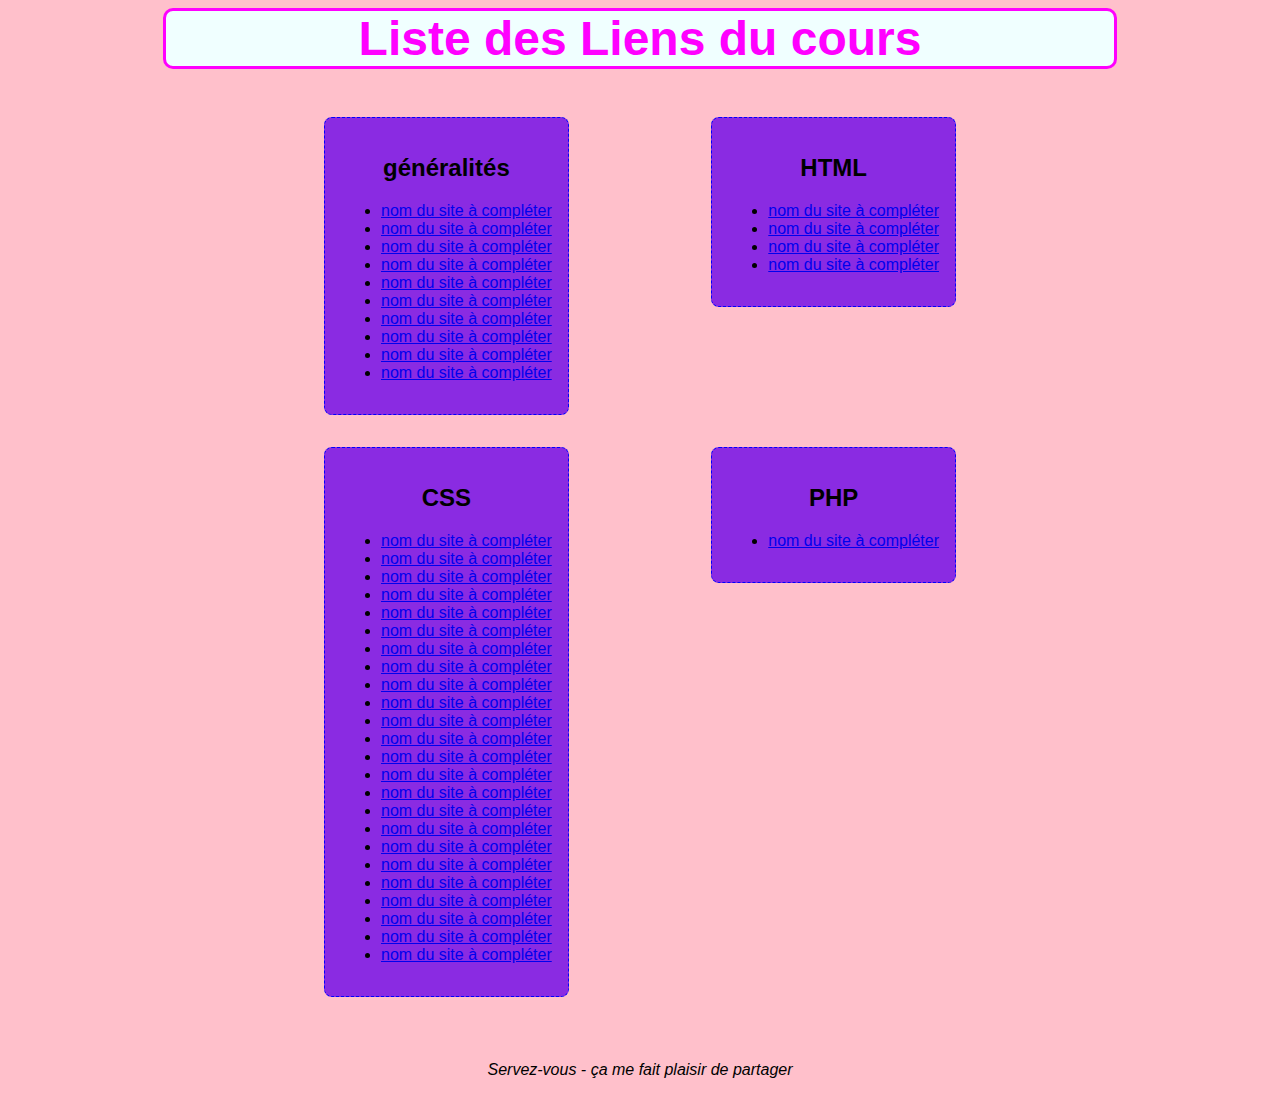
==== index.html @ 750c9988 "Version-barbie" ====
<!DOCTYPE html>
<html lang="en">

<head>
    <meta charset="UTF-8">
    <meta http-equiv="X-UA-Compatible" content="IE=edge">
    <meta name="viewport" content="width=device-width, initial-scale=1.0">
    <link rel="stylesheet" href="style.css">
    <title>Document</title>
</head>

<body>
    <header>
        <h1>Liste des Liens du cours</h1>
    </header>
    <div class="container">
        <main>
            <div class="container_generalite">
                <h2>généralités</h2>
                <ul>
                    <li><a href="https://www.markdownguide.org/cheat-sheet/">nom du site à compléter</a></li>
                    <li><a href="https://stackoverflow.com/">nom du site à compléter</a></li>
                    <li><a href="https://www.w3schools.com/">nom du site à compléter</a></li>
                    <li><a href="https://developer.mozilla.org/fr/docs/">nom du site à compléter</a></li>
                    <li><a href="https://fr.wikipedia.org/wiki/Histoire_d%27Internet#Chronologie_s%C3%A9lective">nom du site à compléter</a></li>
                    <li><a href="http://si1.lmdsio.fr/assets/linux/filesystem.png">nom du site à compléter</a></li>
                    <li><a href="https://g.co/kgs/pBcCVE">nom du site à compléter</a></li>
                    <li><a href="https://fabioclock.github.io/front-back/">nom du site à compléter</a></li>
                    <li><a href="https://code.visualstudio.com/shortcuts/keyboard-shortcuts-linux.pdf">nom du site à compléter</a></li>
                    <li><a href="https://bonpatron.com/fr/?utm_content=cmp-true">nom du site à compléter</a></li>
                </ul>
            </div>
            <div class="container_html">
                <h2>HTML</h2>
                <ul>
                    <li><a href="https://symbl.cc/fr/003C/">nom du site à compléter</a></li>
                    <li><a href="https://developer.mozilla.org/fr/docs/Web/HTML/%C3%89l%C3%A9ments_en_ligne">nom du site à compléter</a></li>
                    <li><a href="https://developer.mozilla.org/fr/docs/Web/HTML/%C3%89l%C3%A9ments_en_bloc">nom du site à compléter</a></li>
                    <li><a href="https://caniuse.com/">nom du site à compléter</a></li>
                </ul>
            </div>
            <div class="container_css">
                <H2>CSS</H2>
                <ul>
                    <li><a href="https://specificity.keegan.st">nom du site à compléter</a></li>
                    <li><a href="https://www.w3schools.com/cssref/pr_font_font-size.php">nom du site à compléter</a></li>
                    <li><a href="https://developer.mozilla.org/fr/docs/Web/HTML/Element#s%C3%A9mantique_du_texte_en_ligne">nom du site à compléter</a></li>
                    <li><a href="https://codepen.io/ncerminara/pen/RLMwmy">nom du site à compléter</a></li>
                    <li><a href="https://meyerweb.com/eric/tools/css/reset/">nom du site à compléter</a></li>
                    <li><a href="https://fr.learnlayout.com/flexbox">nom du site à compléter</a></li>
                    <li><a href="https://caniuse.com/">nom du site à compléter</a></li>
                    <li><a href="https://css-tricks.com/snippets/css/a-guide-to-flexbox/">nom du site à compléter</a></li>
                    <li><a href="https://www.joshwcomeau.com/css/interactive-guide-to-flexbox/">nom du site à compléter</a></li>
                    <li><a href="https://codepen.io/ndangelo/pen/BaamRam">nom du site à compléter</a></li>
                    <li><a href="https://la-cascade.io/articles/flexbox-guide-complet">nom du site à compléter</a></li>
                    <li><a href="http://flexboxfroggy.com/#fr">nom du site à compléter</a></li>
                    <li><a href="http://www.flexboxdefense.com/">nom du site à compléter</a></li>
                    <li><a href="https://alticreation.com/bem-pour-le-css/">nom du site à compléter</a></li>
                    <li><a href="https://fr.learnlayout.com/toc">nom du site à compléter</a></li>
                    <li><a href="https://matthew.wagerfield.com/parallax/">nom du site à compléter</a></li>
                    <li><a href="https://css-tricks.com/examples/nth-child-tester/">nom du site à compléter</a></li>
                    <li><a href="https://cssgridgarden.com/#fr">nom du site à compléter</a></li>
                    <li><a href="https://www.frontendmentor.io/">nom du site à compléter</a></li>
                    <li><a href="https://codepip.com/games/grid-garden/">nom du site à compléter</a></li>
                    <li><a href="https://developer.mozilla.org/fr/docs/Web/CSS/CSS_grid_layout">nom du site à compléter</a></li>
                    <li><a href="http://alistapart.com/article/responsive-images-in-practice">nom du site à compléter</a></li>
                    <li><a href="https://developer.mozilla.org/fr/docs/Web/CSS/Media_queries">nom du site à compléter</a></li>
                    <li><a href="https://flukeout.github.io/">nom du site à compléter</a></li>
                </ul>
            </div>
            <div class="container_php">
                <h2>PHP</h2>
                <ul>
                    <li><a href="https://www.php-fig.org/psr/psr-1/">nom du site à compléter</a></li>
                </ul>
            </div>
        </main>
    </div>
    <footer>
        <p>Servez-vous - ça me fait plaisir de partager</p>
    </footer>
</body>

</html>
---- style.css ----
body {
    background-color: pink;
    font-family: Arial, Helvetica, sans-serif;
}
.container {
width: 50%;
margin: 0 auto;
}
h1 {
    color: #f0f;
    font-size: 3rem;
    border: 0.2rem solid #f0f;
    padding: 2rem auto 2rem;
    background-color: azure;
    border-radius: 10px;
    text-align: center;
    width: 75%;
    margin: 0 auto 3rem auto;
}

main {
    display: flex;
    flex-flow: row wrap;
    justify-content: space-between;
    gap: 2rem;
    align-items: flex-start;
}

main div {
    border: 0.1rem dashed blue;
    border-radius: 0.5rem;
    padding: 1rem;
    background-color: blueviolet;
}

h2 {
    text-align: center;
}
footer {
    text-align: center;
    font-style: italic;
    margin-top: 4rem;
}
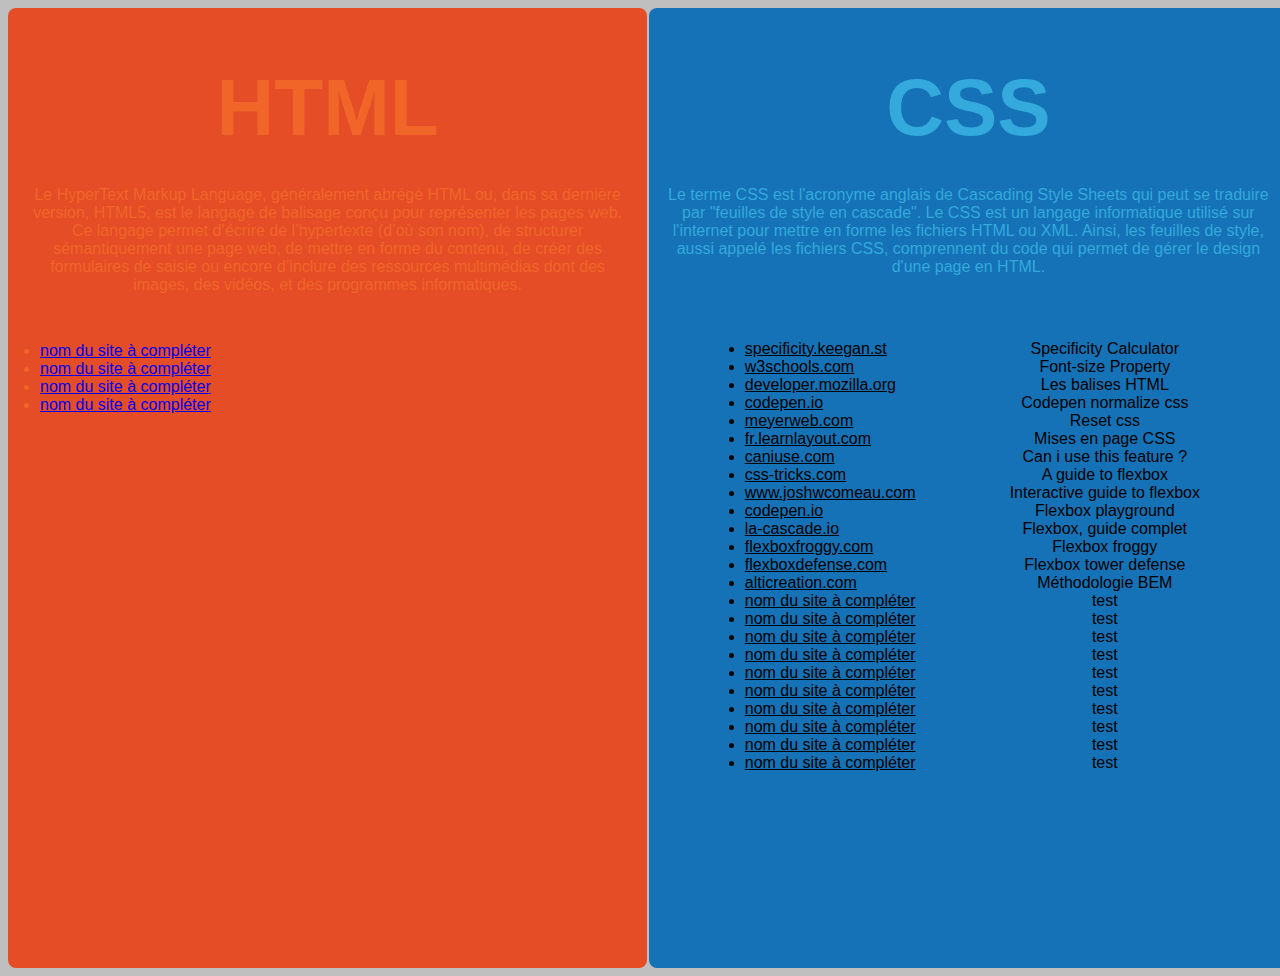
==== commit 0bc2c0c8: "V1" ====
--- a/index.html
+++ b/index.html
@@ -6,79 +6,232 @@
     <meta http-equiv="X-UA-Compatible" content="IE=edge">
     <meta name="viewport" content="width=device-width, initial-scale=1.0">
     <link rel="stylesheet" href="style.css">
-    <title>Document</title>
+    <title>Ma page</title>
 </head>
 
 <body>
-    <header>
-        <h1>Liste des Liens du cours</h1>
-    </header>
     <div class="container">
-        <main>
-            <div class="container_generalite">
-                <h2>généralités</h2>
-                <ul>
-                    <li><a href="https://www.markdownguide.org/cheat-sheet/">nom du site à compléter</a></li>
-                    <li><a href="https://stackoverflow.com/">nom du site à compléter</a></li>
-                    <li><a href="https://www.w3schools.com/">nom du site à compléter</a></li>
-                    <li><a href="https://developer.mozilla.org/fr/docs/">nom du site à compléter</a></li>
-                    <li><a href="https://fr.wikipedia.org/wiki/Histoire_d%27Internet#Chronologie_s%C3%A9lective">nom du site à compléter</a></li>
-                    <li><a href="http://si1.lmdsio.fr/assets/linux/filesystem.png">nom du site à compléter</a></li>
-                    <li><a href="https://g.co/kgs/pBcCVE">nom du site à compléter</a></li>
-                    <li><a href="https://fabioclock.github.io/front-back/">nom du site à compléter</a></li>
-                    <li><a href="https://code.visualstudio.com/shortcuts/keyboard-shortcuts-linux.pdf">nom du site à compléter</a></li>
-                    <li><a href="https://bonpatron.com/fr/?utm_content=cmp-true">nom du site à compléter</a></li>
-                </ul>
-            </div>
-            <div class="container_html">
-                <h2>HTML</h2>
-                <ul>
+        <section class="side side_html">
+            <header class="header header_html">
+                <h1>HTML</h1>
+                <p>Le HyperText Markup Language, généralement abrégé HTML ou, dans sa dernière version, HTML5, est le
+                    langage de balisage conçu pour représenter les pages web.
+
+                    Ce langage permet d’écrire de l’hypertexte (d’où son nom), de structurer sémantiquement une page
+                    web, de mettre en forme du contenu, de créer des formulaires de saisie ou encore d’inclure des
+                    ressources multimédias dont des images, des vidéos, et des programmes informatiques.
+                </p>
+            </header>
+            <main class="main main_html">
+                <ul class="liste liste_html">
                     <li><a href="https://symbl.cc/fr/003C/">nom du site à compléter</a></li>
-                    <li><a href="https://developer.mozilla.org/fr/docs/Web/HTML/%C3%89l%C3%A9ments_en_ligne">nom du site à compléter</a></li>
-                    <li><a href="https://developer.mozilla.org/fr/docs/Web/HTML/%C3%89l%C3%A9ments_en_bloc">nom du site à compléter</a></li>
+                    <li><a href="https://developer.mozilla.org/fr/docs/Web/HTML/%C3%89l%C3%A9ments_en_ligne">nom du site
+                            à compléter</a></li>
+                    <li><a href="https://developer.mozilla.org/fr/docs/Web/HTML/%C3%89l%C3%A9ments_en_bloc">nom du site
+                            à compléter</a></li>
                     <li><a href="https://caniuse.com/">nom du site à compléter</a></li>
                 </ul>
-            </div>
-            <div class="container_css">
-                <H2>CSS</H2>
-                <ul>
-                    <li><a href="https://specificity.keegan.st">nom du site à compléter</a></li>
-                    <li><a href="https://www.w3schools.com/cssref/pr_font_font-size.php">nom du site à compléter</a></li>
-                    <li><a href="https://developer.mozilla.org/fr/docs/Web/HTML/Element#s%C3%A9mantique_du_texte_en_ligne">nom du site à compléter</a></li>
-                    <li><a href="https://codepen.io/ncerminara/pen/RLMwmy">nom du site à compléter</a></li>
-                    <li><a href="https://meyerweb.com/eric/tools/css/reset/">nom du site à compléter</a></li>
-                    <li><a href="https://fr.learnlayout.com/flexbox">nom du site à compléter</a></li>
-                    <li><a href="https://caniuse.com/">nom du site à compléter</a></li>
-                    <li><a href="https://css-tricks.com/snippets/css/a-guide-to-flexbox/">nom du site à compléter</a></li>
-                    <li><a href="https://www.joshwcomeau.com/css/interactive-guide-to-flexbox/">nom du site à compléter</a></li>
-                    <li><a href="https://codepen.io/ndangelo/pen/BaamRam">nom du site à compléter</a></li>
-                    <li><a href="https://la-cascade.io/articles/flexbox-guide-complet">nom du site à compléter</a></li>
-                    <li><a href="http://flexboxfroggy.com/#fr">nom du site à compléter</a></li>
-                    <li><a href="http://www.flexboxdefense.com/">nom du site à compléter</a></li>
-                    <li><a href="https://alticreation.com/bem-pour-le-css/">nom du site à compléter</a></li>
-                    <li><a href="https://fr.learnlayout.com/toc">nom du site à compléter</a></li>
-                    <li><a href="https://matthew.wagerfield.com/parallax/">nom du site à compléter</a></li>
-                    <li><a href="https://css-tricks.com/examples/nth-child-tester/">nom du site à compléter</a></li>
-                    <li><a href="https://cssgridgarden.com/#fr">nom du site à compléter</a></li>
-                    <li><a href="https://www.frontendmentor.io/">nom du site à compléter</a></li>
-                    <li><a href="https://codepip.com/games/grid-garden/">nom du site à compléter</a></li>
-                    <li><a href="https://developer.mozilla.org/fr/docs/Web/CSS/CSS_grid_layout">nom du site à compléter</a></li>
-                    <li><a href="http://alistapart.com/article/responsive-images-in-practice">nom du site à compléter</a></li>
-                    <li><a href="https://developer.mozilla.org/fr/docs/Web/CSS/Media_queries">nom du site à compléter</a></li>
-                    <li><a href="https://flukeout.github.io/">nom du site à compléter</a></li>
+            </main>
+        </section>
+        <section class="side side_css">
+            <header class="header header_css">
+                <h1>CSS</h1>
+                <p>Le terme CSS est l'acronyme anglais de Cascading Style Sheets qui peut se traduire par "feuilles de
+                    style en cascade". Le CSS est un langage informatique utilisé sur l'internet pour mettre en forme
+                    les fichiers HTML ou XML. Ainsi, les feuilles de style, aussi appelé les fichiers CSS, comprennent
+                    du code qui permet de gérer le design d'une page en HTML.</p>
+            </header>
+            <main class="main main_css">
+                <ul class="liste liste_css">
+                    <li><a href="https://specificity.keegan.st">specificity.keegan.st <div class="triangle"></div>
+                            <p class="description description1">Lorem ipsum dolor sit amet, consectetur adipisicing
+                                elit. Consectetur iusto tenetur nobis ab ut magnam, odit cumque, hic tempore illo fuga
+                                facilis iste corporis quo commodi? Atque ullam quibusdam dignissimos.</p>
+                        </a>
+                        <p class="description description2">Specificity Calculator</p>
+                    </li>
+                    <li><a href="https://www.w3schools.com/cssref/pr_font_font-size.php">w3schools.com<div
+                                class="triangle"></div>
+                            <p class="description description1">Lorem ipsum dolor sit amet, consectetur adipisicing
+                                elit. Consectetur iusto tenetur nobis ab ut magnam, odit cumque, hic tempore illo fuga
+                                facilis iste corporis quo commodi? Atque ullam quibusdam dignissimos.</p>
+                        </a>
+                        <p class="description description2">Font-size Property</p>
+                    </li>
+                    <li><a
+                            href="https://developer.mozilla.org/fr/docs/Web/HTML/Element#s%C3%A9mantique_du_texte_en_ligne">developer.mozilla.org
+                            <div class="triangle"></div>
+                            <p class="description description1">Lorem ipsum dolor sit amet, consectetur adipisicing
+                                elit. Consectetur iusto tenetur nobis ab ut magnam, odit cumque, hic tempore illo fuga
+                                facilis iste corporis quo commodi? Atque ullam quibusdam dignissimos.</p>
+                        </a>
+                        <p class="description description2">Les balises HTML</p>
+                    </li>
+                    <li><a href="https://codepen.io/ncerminara/pen/RLMwmy">codepen.io<div class="triangle">
+                            </div>
+                            <p class="description description1">Lorem ipsum dolor sit amet, consectetur adipisicing
+                                elit. Consectetur iusto tenetur nobis ab ut magnam, odit cumque, hic tempore illo fuga
+                                facilis iste corporis quo commodi? Atque ullam quibusdam dignissimos.</p>
+                        </a>
+                        <p class="description description2">Codepen normalize css</p>
+                    </li>
+                    <li><a href="https://meyerweb.com/eric/tools/css/reset/">meyerweb.com<div
+                                class="triangle"></div>
+                            <p class="description description1">Lorem ipsum dolor sit amet, consectetur adipisicing
+                                elit. Consectetur iusto tenetur nobis ab ut magnam, odit cumque, hic tempore illo fuga
+                                facilis iste corporis quo commodi? Atque ullam quibusdam dignissimos.</p>
+                        </a>
+                        <p class="description description2">Reset css</p>
+                    </li>
+                    <li><a href="https://fr.learnlayout.com/flexbox">fr.learnlayout.com<div class="triangle"></div>
+                            <p class="description description1">Lorem ipsum dolor sit amet, consectetur adipisicing
+                                elit. Consectetur iusto tenetur nobis ab ut magnam, odit cumque, hic tempore illo fuga
+                                facilis iste corporis quo commodi? Atque ullam quibusdam dignissimos.</p>
+                        </a>
+                        <p class="description description2">Mises en page CSS</p>
+                    </li>
+                    <li><a href="https://caniuse.com/">caniuse.com<div class="triangle"></div>
+                            <p class="description description1">Lorem ipsum dolor sit amet, consectetur adipisicing
+                                elit. Consectetur iusto tenetur nobis ab ut magnam, odit cumque, hic tempore illo fuga
+                                facilis iste corporis quo commodi? Atque ullam quibusdam dignissimos.</p>
+                        </a>
+                        <p class="description description2">Can i use this feature ?</p>
+                    </li>
+                    <li><a href="https://css-tricks.com/snippets/css/a-guide-to-flexbox/">css-tricks.com<div
+                                class="triangle"></div>
+                            <p class="description description1">Lorem ipsum dolor sit amet, consectetur adipisicing
+                                elit. Consectetur iusto tenetur nobis ab ut magnam, odit cumque, hic tempore illo fuga
+                                facilis iste corporis quo commodi? Atque ullam quibusdam dignissimos.</p>
+                        </a>
+                        <p class="description description2">A guide to flexbox</p>
+                    </li>
+                    <li><a href="https://www.joshwcomeau.com/css/interactive-guide-to-flexbox/">www.joshwcomeau.com
+                            <div class="triangle"></div>
+                            <p class="description description1">Lorem ipsum dolor sit amet, consectetur adipisicing
+                                elit. Consectetur iusto tenetur nobis ab ut magnam, odit cumque, hic tempore illo fuga
+                                facilis iste corporis quo commodi? Atque ullam quibusdam dignissimos.</p>
+                        </a>
+                        <p class="description description2">Interactive guide to flexbox</p>
+                    </li>
+                    <li><a href="https://codepen.io/ndangelo/pen/BaamRam">codepen.io<div class="triangle">
+                            </div>
+                            <p class="description description1">Lorem ipsum dolor sit amet, consectetur adipisicing
+                                elit. Consectetur iusto tenetur nobis ab ut magnam, odit cumque, hic tempore illo fuga
+                                facilis iste corporis quo commodi? Atque ullam quibusdam dignissimos.</p>
+                        </a>
+                        <p class="description description2">Flexbox playground</p>
+                    </li>
+                    <li><a href="https://la-cascade.io/articles/flexbox-guide-complet">la-cascade.io<div
+                                class="triangle"></div>
+                            <p class="description description1">Lorem ipsum dolor sit amet, consectetur adipisicing
+                                elit. Consectetur iusto tenetur nobis ab ut magnam, odit cumque, hic tempore illo fuga
+                                facilis iste corporis quo commodi? Atque ullam quibusdam dignissimos.</p>
+                        </a>
+                        <p class="description description2">Flexbox, guide complet</p>
+                    </li>
+                    <li><a href="http://flexboxfroggy.com/#fr">flexboxfroggy.com<div class="triangle"></div>
+                            <p class="description description1">Lorem ipsum dolor sit amet, consectetur adipisicing
+                                elit. Consectetur iusto tenetur nobis ab ut magnam, odit cumque, hic tempore illo fuga
+                                facilis iste corporis quo commodi? Atque ullam quibusdam dignissimos.</p>
+                        </a>
+                        <p class="description description2">Flexbox froggy</p>
+                    </li>
+                    <li><a href="http://www.flexboxdefense.com/">flexboxdefense.com<div class="triangle"></div>
+                            <p class="description description1">Lorem ipsum dolor sit amet, consectetur adipisicing
+                                elit. Consectetur iusto tenetur nobis ab ut magnam, odit cumque, hic tempore illo fuga
+                                facilis iste corporis quo commodi? Atque ullam quibusdam dignissimos.</p>
+                        </a>
+                        <p class="description description2">Flexbox tower defense</p>
+                    </li>
+                    <li><a href="https://alticreation.com/bem-pour-le-css/">alticreation.com<div
+                                class="triangle"></div>
+                            <p class="description description1">Lorem ipsum dolor sit amet, consectetur adipisicing
+                                elit. Consectetur iusto tenetur nobis ab ut magnam, odit cumque, hic tempore illo fuga
+                                facilis iste corporis quo commodi? Atque ullam quibusdam dignissimos.</p>
+                        </a>
+                        <p class="description description2">Méthodologie BEM</p>
+                    </li>
+                    <li><a href="https://fr.learnlayout.com/toc">nom du site à compléter<div class="triangle"></div>
+                            <p class="description description1">Lorem ipsum dolor sit amet, consectetur adipisicing
+                                elit. Consectetur iusto tenetur nobis ab ut magnam, odit cumque, hic tempore illo fuga
+                                facilis iste corporis quo commodi? Atque ullam quibusdam dignissimos.</p>
+                        </a>
+                        <p class="description description2">test</p>
+                    </li>
+                    <li><a href="https://matthew.wagerfield.com/parallax/">nom du site à compléter<div class="triangle">
+                            </div>
+                            <p class="description description1">Lorem ipsum dolor sit amet, consectetur adipisicing
+                                elit. Consectetur iusto tenetur nobis ab ut magnam, odit cumque, hic tempore illo fuga
+                                facilis iste corporis quo commodi? Atque ullam quibusdam dignissimos.</p>
+                        </a>
+                        <p class="description description2">test</p>
+                    </li>
+                    <li><a href="https://css-tricks.com/examples/nth-child-tester/">nom du site à compléter<div
+                                class="triangle"></div>
+                            <p class="description description1">Lorem ipsum dolor sit amet, consectetur adipisicing
+                                elit. Consectetur iusto tenetur nobis ab ut magnam, odit cumque, hic tempore illo fuga
+                                facilis iste corporis quo commodi? Atque ullam quibusdam dignissimos.</p>
+                        </a>
+                        <p class="description description2">test</p>
+                    </li>
+                    <li><a href="https://cssgridgarden.com/#fr">nom du site à compléter<div class="triangle"></div>
+                            <p class="description description1">Lorem ipsum dolor sit amet, consectetur adipisicing
+                                elit. Consectetur iusto tenetur nobis ab ut magnam, odit cumque, hic tempore illo fuga
+                                facilis iste corporis quo commodi? Atque ullam quibusdam dignissimos.</p>
+                        </a>
+                        <p class="description description2">test</p>
+                    </li>
+                    <li><a href="https://www.frontendmentor.io/">nom du site à compléter<div class="triangle"></div>
+                            <p class="description description1">Lorem ipsum dolor sit amet, consectetur adipisicing
+                                elit. Consectetur iusto tenetur nobis ab ut magnam, odit cumque, hic tempore illo fuga
+                                facilis iste corporis quo commodi? Atque ullam quibusdam dignissimos.</p>
+                        </a>
+                        <p class="description description2">test</p>
+                    </li>
+                    <li><a href="https://codepip.com/games/grid-garden/">nom du site à compléter<div class="triangle">
+                            </div>
+                            <p class="description description1">Lorem ipsum dolor sit amet, consectetur adipisicing
+                                elit. Consectetur iusto tenetur nobis ab ut magnam, odit cumque, hic tempore illo fuga
+                                facilis iste corporis quo commodi? Atque ullam quibusdam dignissimos.</p>
+                        </a>
+                        <p class="description description2">test</p>
+                    </li>
+                    <li><a href="https://developer.mozilla.org/fr/docs/Web/CSS/CSS_grid_layout">nom du site à compléter
+                            <div class="triangle"></div>
+                            <p class="description description1">Lorem ipsum dolor sit amet, consectetur adipisicing
+                                elit. Consectetur iusto tenetur nobis ab ut magnam, odit cumque, hic tempore illo fuga
+                                facilis iste corporis quo commodi? Atque ullam quibusdam dignissimos.</p>
+                        </a>
+                        <p class="description description2">test</p>
+                    </li>
+                    <li><a href="http://alistapart.com/article/responsive-images-in-practice">nom du site à compléter
+                            <div class="triangle"></div>
+                            <p class="description description1">Lorem ipsum dolor sit amet, consectetur adipisicing
+                                elit. Consectetur iusto tenetur nobis ab ut magnam, odit cumque, hic tempore illo fuga
+                                facilis iste corporis quo commodi? Atque ullam quibusdam dignissimos.</p>
+                        </a>
+                        <p class="description description2">test</p>
+                    </li>
+                    <li><a href="https://developer.mozilla.org/fr/docs/Web/CSS/Media_queries">nom du site à compléter
+                            <div class="triangle"></div>
+                            <p class="description description1">Lorem ipsum dolor sit amet, consectetur adipisicing
+                                elit. Consectetur iusto tenetur nobis ab ut magnam, odit cumque, hic tempore illo fuga
+                                facilis iste corporis quo commodi? Atque ullam quibusdam dignissimos.</p>
+                        </a>
+                        <p class="description description2">test</p>
+                    </li>
+                    <li><a href="https://flukeout.github.io/">nom du site à compléter<div class="triangle"></div>
+                            <p class="description description1">Lorem ipsum dolor sit amet, consectetur adipisicing
+                                elit. Consectetur iusto tenetur nobis ab ut magnam, odit cumque, hic tempore illo fuga
+                                facilis iste corporis quo commodi? Atque ullam quibusdam dignissimos.</p>
+                        </a>
+                        <p class="description description2">test</p>
+                    </li>
                 </ul>
-            </div>
-            <div class="container_php">
-                <h2>PHP</h2>
-                <ul>
-                    <li><a href="https://www.php-fig.org/psr/psr-1/">nom du site à compléter</a></li>
-                </ul>
-            </div>
-        </main>
+            </main>
+        </section>
     </div>
-    <footer>
-        <p>Servez-vous - ça me fait plaisir de partager</p>
-    </footer>
+
 </body>
 
 </html>--- a/style.css
+++ b/style.css
@@ -1,43 +1,140 @@
 body {
-    background-color: pink;
+    background-color: rgb(192, 191, 191);
     font-family: Arial, Helvetica, sans-serif;
 }
+
 .container {
-width: 50%;
-margin: 0 auto;
-}
-h1 {
-    color: #f0f;
-    font-size: 3rem;
-    border: 0.2rem solid #f0f;
-    padding: 2rem auto 2rem;
-    background-color: azure;
-    border-radius: 10px;
-    text-align: center;
-    width: 75%;
-    margin: 0 auto 3rem auto;
+    display: flex;
+    flex-flow: row nowrap;
+    justify-content: center;
+    margin: 0.5em auto;
+    gap: 0.1em;
+    width: 80em;
+    height: 60em;
 }
 
-main {
-    display: flex;
-    flex-flow: row wrap;
-    justify-content: space-between;
-    gap: 2rem;
-    align-items: flex-start;
+.side {
+    /* width: 50%; */
+    width: fit-content;
+    border-radius: 0.5em;
+
 }
 
-main div {
-    border: 0.1rem dashed blue;
-    border-radius: 0.5rem;
-    padding: 1rem;
-    background-color: blueviolet;
+.header {
+    text-align: center;
 }
 
-h2 {
+.side_html {
+    background-color: #e44d26;
+    color: #f16529;
+}
+
+.side_css {
+    background-color: #1572b6;
+    color: #33a9dc;
+}
+
+h1 {
+    font-weight: bold;
+    font-size: 5em;
+    margin-bottom: 0;
+}
+
+.header p {
+    padding: 1em;
+}
+
+.liste {
+    margin: 0 0;
+    width: fit-content;
+    padding: 1em 1.2em 1em 2em;
+}
+
+.liste_css {
+    position: relative;
+    margin-left: 4em;
+}
+
+.liste_css a {
+    position: relative;
+    color: black;
+}
+
+.main_css {
+    margin-top: 2em;
+    color: black;
+}
+
+.description {
+    position: absolute;
+    left: 13em;
+    width: 13em;
+    top: 0;
+    margin: 0 0 0 2em;
+    padding: 1em;
     text-align: center;
+    height: fit-content;
+    border-radius: 1em;
+    display: none;
 }
-footer {
-    text-align: center;
-    font-style: italic;
-    margin-top: 4rem;
-}+
+.liste_css li {
+    position: relative;
+}
+
+
+.description2 {
+    z-index: 0;
+    padding: 0 1em;
+    display: block;
+    border: 0;
+}
+/*  */
+.description2:hover{
+    color: pink;
+}
+/*  */
+
+.description1 {
+    background-color: #33a9dce3;
+    z-index: 1;
+}
+
+.triangle {
+    height: 0;
+    width: 0;
+    position: absolute;
+    right: -5em;
+    top: calc(50% - 0.5rem);
+    border-top: 0.5rem solid transparent;
+    border-bottom: 0.5rem solid transparent;
+}
+
+.liste_css a:hover{
+    box-shadow: 4px 8px 15px 0px black;
+    background-color: #33a9dce3;
+    padding: 0.4em;
+    border-radius: 0.3em;
+    z-index: 4;
+    .triangle {
+        border-right: 1.1rem solid #f16529;
+        animation: 0.5s linear 0s infinite alternate move_triangle;
+    }
+    .description1{
+        display: block;
+        box-shadow: 4px 8px 15px 0px black;
+    }
+}
+
+.liste_css a:visited{
+    color: black;
+}
+
+@keyframes move_triangle {
+    from {
+      right: -3em;
+    }
+    to {
+      right: -2.1em;
+    }
+  }
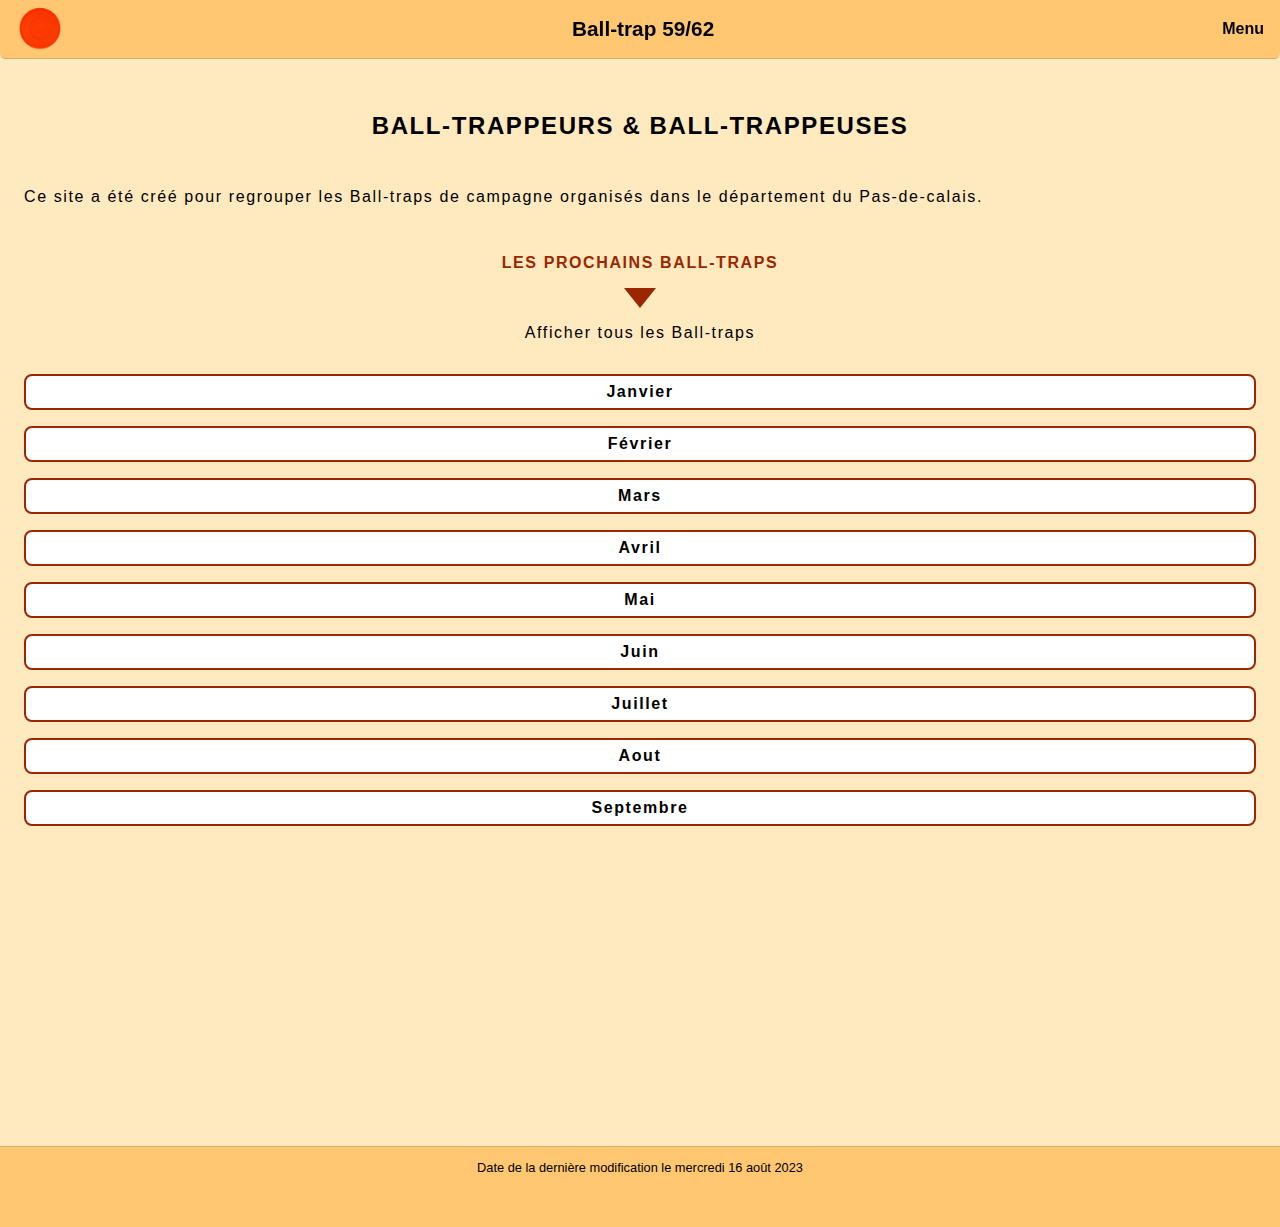
==== commit 1f2d59b0: "test version 0.1 app" ====
--- a/index.html
+++ b/index.html
@@ -6,232 +6,94 @@
     <meta http-equiv="X-UA-Compatible" content="IE=edge">
     <meta name="viewport" content="width=device-width, initial-scale=1.0">
     <link rel="stylesheet" href="style.css">
-    <title>Ma page</title>
+    <title>Ball-trap 59/62</title>
 </head>
 
 <body>
-    <div class="container">
-        <section class="side side_html">
-            <header class="header header_html">
-                <h1>HTML</h1>
-                <p>Le HyperText Markup Language, généralement abrégé HTML ou, dans sa dernière version, HTML5, est le
-                    langage de balisage conçu pour représenter les pages web.
 
-                    Ce langage permet d’écrire de l’hypertexte (d’où son nom), de structurer sémantiquement une page
-                    web, de mettre en forme du contenu, de créer des formulaires de saisie ou encore d’inclure des
-                    ressources multimédias dont des images, des vidéos, et des programmes informatiques.
-                </p>
-            </header>
-            <main class="main main_html">
-                <ul class="liste liste_html">
-                    <li><a href="https://symbl.cc/fr/003C/">nom du site à compléter</a></li>
-                    <li><a href="https://developer.mozilla.org/fr/docs/Web/HTML/%C3%89l%C3%A9ments_en_ligne">nom du site
-                            à compléter</a></li>
-                    <li><a href="https://developer.mozilla.org/fr/docs/Web/HTML/%C3%89l%C3%A9ments_en_bloc">nom du site
-                            à compléter</a></li>
-                    <li><a href="https://caniuse.com/">nom du site à compléter</a></li>
+    <header>
+        <img src="classic_eef148fd-13c6-4ead-8cd6-66acc513e427.jpg" class="logo-top" alt="">
+        <h1>Ball-trap 59/62</h1>
+        <nav>
+            <details>
+                <summary>Menu</summary>
+                <ul>
+                    <li><a href="form.html">test</a></li>
                 </ul>
-            </main>
+            </details>
+            <!-- <ul> -->
+            <!-- <li>Menu</li> -->
+            <!-- </ul> -->
+        </nav>
+    </header>
+
+    <main class="container">
+        <section class="bienvenue">
+            <h2>Ball-trappeurs & Ball-trappeuses</h2>
+            <p class="intro">
+                Ce site a été créé pour regrouper les Ball-traps de campagne organisés dans le département du
+                Pas-de-calais.</p>
+            </p>
         </section>
-        <section class="side side_css">
-            <header class="header header_css">
-                <h1>CSS</h1>
-                <p>Le terme CSS est l'acronyme anglais de Cascading Style Sheets qui peut se traduire par "feuilles de
-                    style en cascade". Le CSS est un langage informatique utilisé sur l'internet pour mettre en forme
-                    les fichiers HTML ou XML. Ainsi, les feuilles de style, aussi appelé les fichiers CSS, comprennent
-                    du code qui permet de gérer le design d'une page en HTML.</p>
-            </header>
-            <main class="main main_css">
-                <ul class="liste liste_css">
-                    <li><a href="https://specificity.keegan.st">specificity.keegan.st <div class="triangle"></div>
-                            <p class="description description1">Lorem ipsum dolor sit amet, consectetur adipisicing
-                                elit. Consectetur iusto tenetur nobis ab ut magnam, odit cumque, hic tempore illo fuga
-                                facilis iste corporis quo commodi? Atque ullam quibusdam dignissimos.</p>
-                        </a>
-                        <p class="description description2">Specificity Calculator</p>
-                    </li>
-                    <li><a href="https://www.w3schools.com/cssref/pr_font_font-size.php">w3schools.com<div
-                                class="triangle"></div>
-                            <p class="description description1">Lorem ipsum dolor sit amet, consectetur adipisicing
-                                elit. Consectetur iusto tenetur nobis ab ut magnam, odit cumque, hic tempore illo fuga
-                                facilis iste corporis quo commodi? Atque ullam quibusdam dignissimos.</p>
-                        </a>
-                        <p class="description description2">Font-size Property</p>
-                    </li>
-                    <li><a
-                            href="https://developer.mozilla.org/fr/docs/Web/HTML/Element#s%C3%A9mantique_du_texte_en_ligne">developer.mozilla.org
-                            <div class="triangle"></div>
-                            <p class="description description1">Lorem ipsum dolor sit amet, consectetur adipisicing
-                                elit. Consectetur iusto tenetur nobis ab ut magnam, odit cumque, hic tempore illo fuga
-                                facilis iste corporis quo commodi? Atque ullam quibusdam dignissimos.</p>
-                        </a>
-                        <p class="description description2">Les balises HTML</p>
-                    </li>
-                    <li><a href="https://codepen.io/ncerminara/pen/RLMwmy">codepen.io<div class="triangle">
-                            </div>
-                            <p class="description description1">Lorem ipsum dolor sit amet, consectetur adipisicing
-                                elit. Consectetur iusto tenetur nobis ab ut magnam, odit cumque, hic tempore illo fuga
-                                facilis iste corporis quo commodi? Atque ullam quibusdam dignissimos.</p>
-                        </a>
-                        <p class="description description2">Codepen normalize css</p>
-                    </li>
-                    <li><a href="https://meyerweb.com/eric/tools/css/reset/">meyerweb.com<div
-                                class="triangle"></div>
-                            <p class="description description1">Lorem ipsum dolor sit amet, consectetur adipisicing
-                                elit. Consectetur iusto tenetur nobis ab ut magnam, odit cumque, hic tempore illo fuga
-                                facilis iste corporis quo commodi? Atque ullam quibusdam dignissimos.</p>
-                        </a>
-                        <p class="description description2">Reset css</p>
-                    </li>
-                    <li><a href="https://fr.learnlayout.com/flexbox">fr.learnlayout.com<div class="triangle"></div>
-                            <p class="description description1">Lorem ipsum dolor sit amet, consectetur adipisicing
-                                elit. Consectetur iusto tenetur nobis ab ut magnam, odit cumque, hic tempore illo fuga
-                                facilis iste corporis quo commodi? Atque ullam quibusdam dignissimos.</p>
-                        </a>
-                        <p class="description description2">Mises en page CSS</p>
-                    </li>
-                    <li><a href="https://caniuse.com/">caniuse.com<div class="triangle"></div>
-                            <p class="description description1">Lorem ipsum dolor sit amet, consectetur adipisicing
-                                elit. Consectetur iusto tenetur nobis ab ut magnam, odit cumque, hic tempore illo fuga
-                                facilis iste corporis quo commodi? Atque ullam quibusdam dignissimos.</p>
-                        </a>
-                        <p class="description description2">Can i use this feature ?</p>
-                    </li>
-                    <li><a href="https://css-tricks.com/snippets/css/a-guide-to-flexbox/">css-tricks.com<div
-                                class="triangle"></div>
-                            <p class="description description1">Lorem ipsum dolor sit amet, consectetur adipisicing
-                                elit. Consectetur iusto tenetur nobis ab ut magnam, odit cumque, hic tempore illo fuga
-                                facilis iste corporis quo commodi? Atque ullam quibusdam dignissimos.</p>
-                        </a>
-                        <p class="description description2">A guide to flexbox</p>
-                    </li>
-                    <li><a href="https://www.joshwcomeau.com/css/interactive-guide-to-flexbox/">www.joshwcomeau.com
-                            <div class="triangle"></div>
-                            <p class="description description1">Lorem ipsum dolor sit amet, consectetur adipisicing
-                                elit. Consectetur iusto tenetur nobis ab ut magnam, odit cumque, hic tempore illo fuga
-                                facilis iste corporis quo commodi? Atque ullam quibusdam dignissimos.</p>
-                        </a>
-                        <p class="description description2">Interactive guide to flexbox</p>
-                    </li>
-                    <li><a href="https://codepen.io/ndangelo/pen/BaamRam">codepen.io<div class="triangle">
-                            </div>
-                            <p class="description description1">Lorem ipsum dolor sit amet, consectetur adipisicing
-                                elit. Consectetur iusto tenetur nobis ab ut magnam, odit cumque, hic tempore illo fuga
-                                facilis iste corporis quo commodi? Atque ullam quibusdam dignissimos.</p>
-                        </a>
-                        <p class="description description2">Flexbox playground</p>
-                    </li>
-                    <li><a href="https://la-cascade.io/articles/flexbox-guide-complet">la-cascade.io<div
-                                class="triangle"></div>
-                            <p class="description description1">Lorem ipsum dolor sit amet, consectetur adipisicing
-                                elit. Consectetur iusto tenetur nobis ab ut magnam, odit cumque, hic tempore illo fuga
-                                facilis iste corporis quo commodi? Atque ullam quibusdam dignissimos.</p>
-                        </a>
-                        <p class="description description2">Flexbox, guide complet</p>
-                    </li>
-                    <li><a href="http://flexboxfroggy.com/#fr">flexboxfroggy.com<div class="triangle"></div>
-                            <p class="description description1">Lorem ipsum dolor sit amet, consectetur adipisicing
-                                elit. Consectetur iusto tenetur nobis ab ut magnam, odit cumque, hic tempore illo fuga
-                                facilis iste corporis quo commodi? Atque ullam quibusdam dignissimos.</p>
-                        </a>
-                        <p class="description description2">Flexbox froggy</p>
-                    </li>
-                    <li><a href="http://www.flexboxdefense.com/">flexboxdefense.com<div class="triangle"></div>
-                            <p class="description description1">Lorem ipsum dolor sit amet, consectetur adipisicing
-                                elit. Consectetur iusto tenetur nobis ab ut magnam, odit cumque, hic tempore illo fuga
-                                facilis iste corporis quo commodi? Atque ullam quibusdam dignissimos.</p>
-                        </a>
-                        <p class="description description2">Flexbox tower defense</p>
-                    </li>
-                    <li><a href="https://alticreation.com/bem-pour-le-css/">alticreation.com<div
-                                class="triangle"></div>
-                            <p class="description description1">Lorem ipsum dolor sit amet, consectetur adipisicing
-                                elit. Consectetur iusto tenetur nobis ab ut magnam, odit cumque, hic tempore illo fuga
-                                facilis iste corporis quo commodi? Atque ullam quibusdam dignissimos.</p>
-                        </a>
-                        <p class="description description2">Méthodologie BEM</p>
-                    </li>
-                    <li><a href="https://fr.learnlayout.com/toc">nom du site à compléter<div class="triangle"></div>
-                            <p class="description description1">Lorem ipsum dolor sit amet, consectetur adipisicing
-                                elit. Consectetur iusto tenetur nobis ab ut magnam, odit cumque, hic tempore illo fuga
-                                facilis iste corporis quo commodi? Atque ullam quibusdam dignissimos.</p>
-                        </a>
-                        <p class="description description2">test</p>
-                    </li>
-                    <li><a href="https://matthew.wagerfield.com/parallax/">nom du site à compléter<div class="triangle">
-                            </div>
-                            <p class="description description1">Lorem ipsum dolor sit amet, consectetur adipisicing
-                                elit. Consectetur iusto tenetur nobis ab ut magnam, odit cumque, hic tempore illo fuga
-                                facilis iste corporis quo commodi? Atque ullam quibusdam dignissimos.</p>
-                        </a>
-                        <p class="description description2">test</p>
-                    </li>
-                    <li><a href="https://css-tricks.com/examples/nth-child-tester/">nom du site à compléter<div
-                                class="triangle"></div>
-                            <p class="description description1">Lorem ipsum dolor sit amet, consectetur adipisicing
-                                elit. Consectetur iusto tenetur nobis ab ut magnam, odit cumque, hic tempore illo fuga
-                                facilis iste corporis quo commodi? Atque ullam quibusdam dignissimos.</p>
-                        </a>
-                        <p class="description description2">test</p>
-                    </li>
-                    <li><a href="https://cssgridgarden.com/#fr">nom du site à compléter<div class="triangle"></div>
-                            <p class="description description1">Lorem ipsum dolor sit amet, consectetur adipisicing
-                                elit. Consectetur iusto tenetur nobis ab ut magnam, odit cumque, hic tempore illo fuga
-                                facilis iste corporis quo commodi? Atque ullam quibusdam dignissimos.</p>
-                        </a>
-                        <p class="description description2">test</p>
-                    </li>
-                    <li><a href="https://www.frontendmentor.io/">nom du site à compléter<div class="triangle"></div>
-                            <p class="description description1">Lorem ipsum dolor sit amet, consectetur adipisicing
-                                elit. Consectetur iusto tenetur nobis ab ut magnam, odit cumque, hic tempore illo fuga
-                                facilis iste corporis quo commodi? Atque ullam quibusdam dignissimos.</p>
-                        </a>
-                        <p class="description description2">test</p>
-                    </li>
-                    <li><a href="https://codepip.com/games/grid-garden/">nom du site à compléter<div class="triangle">
-                            </div>
-                            <p class="description description1">Lorem ipsum dolor sit amet, consectetur adipisicing
-                                elit. Consectetur iusto tenetur nobis ab ut magnam, odit cumque, hic tempore illo fuga
-                                facilis iste corporis quo commodi? Atque ullam quibusdam dignissimos.</p>
-                        </a>
-                        <p class="description description2">test</p>
-                    </li>
-                    <li><a href="https://developer.mozilla.org/fr/docs/Web/CSS/CSS_grid_layout">nom du site à compléter
-                            <div class="triangle"></div>
-                            <p class="description description1">Lorem ipsum dolor sit amet, consectetur adipisicing
-                                elit. Consectetur iusto tenetur nobis ab ut magnam, odit cumque, hic tempore illo fuga
-                                facilis iste corporis quo commodi? Atque ullam quibusdam dignissimos.</p>
-                        </a>
-                        <p class="description description2">test</p>
-                    </li>
-                    <li><a href="http://alistapart.com/article/responsive-images-in-practice">nom du site à compléter
-                            <div class="triangle"></div>
-                            <p class="description description1">Lorem ipsum dolor sit amet, consectetur adipisicing
-                                elit. Consectetur iusto tenetur nobis ab ut magnam, odit cumque, hic tempore illo fuga
-                                facilis iste corporis quo commodi? Atque ullam quibusdam dignissimos.</p>
-                        </a>
-                        <p class="description description2">test</p>
-                    </li>
-                    <li><a href="https://developer.mozilla.org/fr/docs/Web/CSS/Media_queries">nom du site à compléter
-                            <div class="triangle"></div>
-                            <p class="description description1">Lorem ipsum dolor sit amet, consectetur adipisicing
-                                elit. Consectetur iusto tenetur nobis ab ut magnam, odit cumque, hic tempore illo fuga
-                                facilis iste corporis quo commodi? Atque ullam quibusdam dignissimos.</p>
-                        </a>
-                        <p class="description description2">test</p>
-                    </li>
-                    <li><a href="https://flukeout.github.io/">nom du site à compléter<div class="triangle"></div>
-                            <p class="description description1">Lorem ipsum dolor sit amet, consectetur adipisicing
-                                elit. Consectetur iusto tenetur nobis ab ut magnam, odit cumque, hic tempore illo fuga
-                                facilis iste corporis quo commodi? Atque ullam quibusdam dignissimos.</p>
-                        </a>
-                        <p class="description description2">test</p>
-                    </li>
-                </ul>
-            </main>
+        <div class="indication" id="nextBt">
+            <p class="prochains-bt">Les prochains Ball-traps</p>
+            <div class="arrow-down" id="arrowDown"></div>
+            <a href="#nextBt" class="afficher-liste-bt" id="allBt">Afficher tous les Ball-traps</a>
+        </div>
+        <section class="liste-bt">
+            <div class="composant">
+                <h3>Janvier</h3>
+                <section class="composant-content">
+                    <article>
+                        <h4>Fiefs</h4>
+                        <time datetime="03-11-2023">le 03-11-2023</time>
+                        <a href="">Voir plus</a>
+                    </article>
+                    <article>
+                        <h4>Pihem</h4>
+                        <time datetime="07-05-2023">le 07-05-2023</time>
+                        <a href="">Voir plus</a>
+                    </article>
+                </section>
+            </div>
+            <div class="composant">
+                <h3>Février</h3>
+                <p class="composant-content">aaaaaaaaa</p>
+            </div>
+            <div class="composant">
+                <h3>Mars</h3>
+                <p class="composant-content">aaaaaaaaa</p>
+            </div>
+            <div class="composant">
+                <h3>Avril</h3>
+                <p class="composant-content">aaaaaaaaa</p>
+            </div>
+            <div class="composant">
+                <h3>Mai</h3>
+                <p class="composant-content">aaaaaaaaa</p>
+            </div>
+            <div class="composant">
+                <h3>Juin</h3>
+                <p class="composant-content">aaaaaaaaa</p>
+            </div>
+            <div class="composant">
+                <h3>Juillet</h3>
+                <p class="composant-content">aaaaaaaaa</p>
+            </div>
+            <div class="composant">
+                <h3>Aout</h3>
+                <p class="composant-content">aaaaaaaaa</p>
+            </div>
+            <div class="composant">
+                <h3>Septembre</h3>
+                <p class="composant-content">aaaaaaaaa</p>
+            </div>
         </section>
-    </div>
-
+    </main>
+    <footer>
+        <p>Date de la dernière modification <time datetime="16-08-2023">le mercredi 16 août 2023</time></p>
+    </footer>
+    <script src="menuDeroulant.js"></script>
 </body>
 
 </html>--- a/style.css
+++ b/style.css
@@ -1,140 +1,175 @@
-body {
-    background-color: rgb(192, 191, 191);
+:root {
+    --theme-color: rgb(155, 39, 0);
+    --bg-color: #ffe9bf;
+    --header-color: rgb(255, 199, 114);
+    --border-cfg : 1px solid rgba(0, 0, 0, 0.137);
+  }
+  html{scroll-behavior:smooth}
+body{
+    background-color: var(--bg-color);
+    margin: 0;
     font-family: Arial, Helvetica, sans-serif;
+    min-height: 100vh;
 }
-
-.container {
+header{
     display: flex;
-    flex-flow: row nowrap;
-    justify-content: center;
-    margin: 0.5em auto;
-    gap: 0.1em;
-    width: 80em;
-    height: 60em;
+    align-items: center;
+    justify-content: space-between;
+    background-color: var(--header-color);
+    padding: 0.3rem 0;
+    border-radius: 0 0 0.4rem 0.4rem;
+    width: 100%;
+    position: fixed;
+    z-index: 1;
+    top: 0;
+    border-bottom: var(--border-cfg);
 }
-
-.side {
-    /* width: 50%; */
-    width: fit-content;
-    border-radius: 0.5em;
-
+header h1{
+    font-size: 1.3rem;
+    margin: 0;
 }
-
-.header {
+.logo-top{
+    mix-blend-mode: multiply;
+    aspect-ratio: 1;
+    width: 3rem;
+    margin-left: 1rem;
+}
+/* header nav ul{
+    padding: 0;
+    list-style: none;
+    margin-right: 1rem;
+} */
+header details{ /* garder celui-ci ou header nav ul mais pas les deux (a priori) */
+    padding: 0;
+    list-style: none;
+    margin-right: 1rem;
+}
+.container{
+    margin: 7rem 1.5rem 0 1.5rem;
+    letter-spacing: 0.1em;
+}
+.container .bienvenue h2{
+    text-transform: uppercase;
     text-align: center;
+    margin-bottom: 3rem;
 }
-
-.side_html {
-    background-color: #e44d26;
-    color: #f16529;
+.container .intro{
+    font-weight: lighter;
 }
-
-.side_css {
-    background-color: #1572b6;
-    color: #33a9dc;
+.container .prochains-bt{
+    margin-top: 3rem;
+    text-align: center;
+    font-weight: bold;
+    color: var(--theme-color);
+    text-transform: uppercase;
 }
-
-h1 {
-    font-weight: bold;
-    font-size: 5em;
-    margin-bottom: 0;
+.arrow-down {
+    width: 32px;
+    height: 20px;
+    background-color: var(--theme-color);
+    margin: 0 auto;
+    clip-path: polygon(100% 0, 0 0, 50% 100%);
 }
-
-.header p {
-    padding: 1em;
+.liste-bt .composant:first-child{
+    margin-top: 2rem;
 }
-
-.liste {
-    margin: 0 0;
-    width: fit-content;
-    padding: 1em 1.2em 1em 2em;
-}
-
-.liste_css {
+.afficher-liste-bt{
     position: relative;
-    margin-left: 4em;
-}
-
-.liste_css a {
-    position: relative;
+    z-index: 0;
+    text-align: center;
+    cursor: pointer;
+    margin: 1rem 0;
+    display: block;
+    text-decoration: none;
     color: black;
 }
+/* .afficher-liste-bt:before {
+    content: "";
+    position: absolute;
+    left: 50%;
+    bottom: 0;
+    height: 15px;
+    width: 10%;
+    border-bottom: 3px solid #000;
+  } */
 
-.main_css {
-    margin-top: 2em;
-    color: black;
+.liste-bt details{
+    margin-top: 1rem;
+    background-color: white;
+    border: 2px solid var(--theme-color);
+    /* padding: 1rem; */
+    border-radius: 0.5rem;
 }
-
-.description {
-    position: absolute;
-    left: 13em;
-    width: 13em;
-    top: 0;
-    margin: 0 0 0 2em;
-    padding: 1em;
+details summary{
+    list-style: none;
     text-align: center;
-    height: fit-content;
-    border-radius: 1em;
-    display: none;
+    cursor: pointer;
+    height: 2rem;
+    display: flex;
+    align-items: center;
+    justify-content: center;
+    font-weight: bold;
 }
-
-.liste_css li {
-    position: relative;
+footer{
+    margin-top: 20rem;
+    font-size: 0.8rem;
+    text-align: center;
+    background-color: var(--header-color);
+    height: 5rem;
+    border-top: var(--border-cfg);
 }
 
 
-.description2 {
-    z-index: 0;
-    padding: 0 1em;
-    display: block;
-    border: 0;
+
+
+/* ----- Test de composant maison ----- */
+.composant h3{
+    text-align: center;
+    font-size: 1rem;
+    margin: 0;
+    height: 2rem;
+    display: flex;
+    align-items: center;
+    justify-content: center;
+    cursor: pointer;
 }
-/*  */
-.description2:hover{
-    color: pink;
+.composant h3:active{
+    background-color: var(--theme-color);
+    color: var(--bg-color);
 }
-/*  */
-
-.description1 {
-    background-color: #33a9dce3;
-    z-index: 1;
+.composant{
+    margin-top: 1rem;
+    background-color: white;
+    border: 2px solid var(--theme-color);
+    border-radius: 0.5rem;
 }
 
-.triangle {
-    height: 0;
-    width: 0;
-    position: absolute;
-    right: -5em;
-    top: calc(50% - 0.5rem);
-    border-top: 0.5rem solid transparent;
-    border-bottom: 0.5rem solid transparent;
+.composant .composant-content{
+    display: none;
+}
+.composant.--displayed .composant-content{
+    display: block;
+}
+.composant.--displayed h3{
+    background-color: var(--theme-color);
+    color: var(--bg-color);
+}
+.composant .composant-content article h4{
+    margin-bottom: 0;
+    margin-top: 2rem;
+}
+.composant .composant-content article{
+    text-align: center;
+}
+.composant .composant-content article a{
+    display: block;
 }
 
-.liste_css a:hover{
-    box-shadow: 4px 8px 15px 0px black;
-    background-color: #33a9dce3;
-    padding: 0.4em;
-    border-radius: 0.3em;
-    z-index: 4;
-    .triangle {
-        border-right: 1.1rem solid #f16529;
-        animation: 0.5s linear 0s infinite alternate move_triangle;
-    }
-    .description1{
-        display: block;
-        box-shadow: 4px 8px 15px 0px black;
-    }
+.composant.--displayed{
+    /* position: absolute;
+    z-index: 1;
+    left: 0;
+    top: 4rem;
+    overflow-y:scroll; */
 }
-
-.liste_css a:visited{
-    color: black;
-}
-
-@keyframes move_triangle {
-    from {
-      right: -3em;
-    }
-    to {
-      right: -2.1em;
-    }
-  }
+/* ------ fin du test --------   */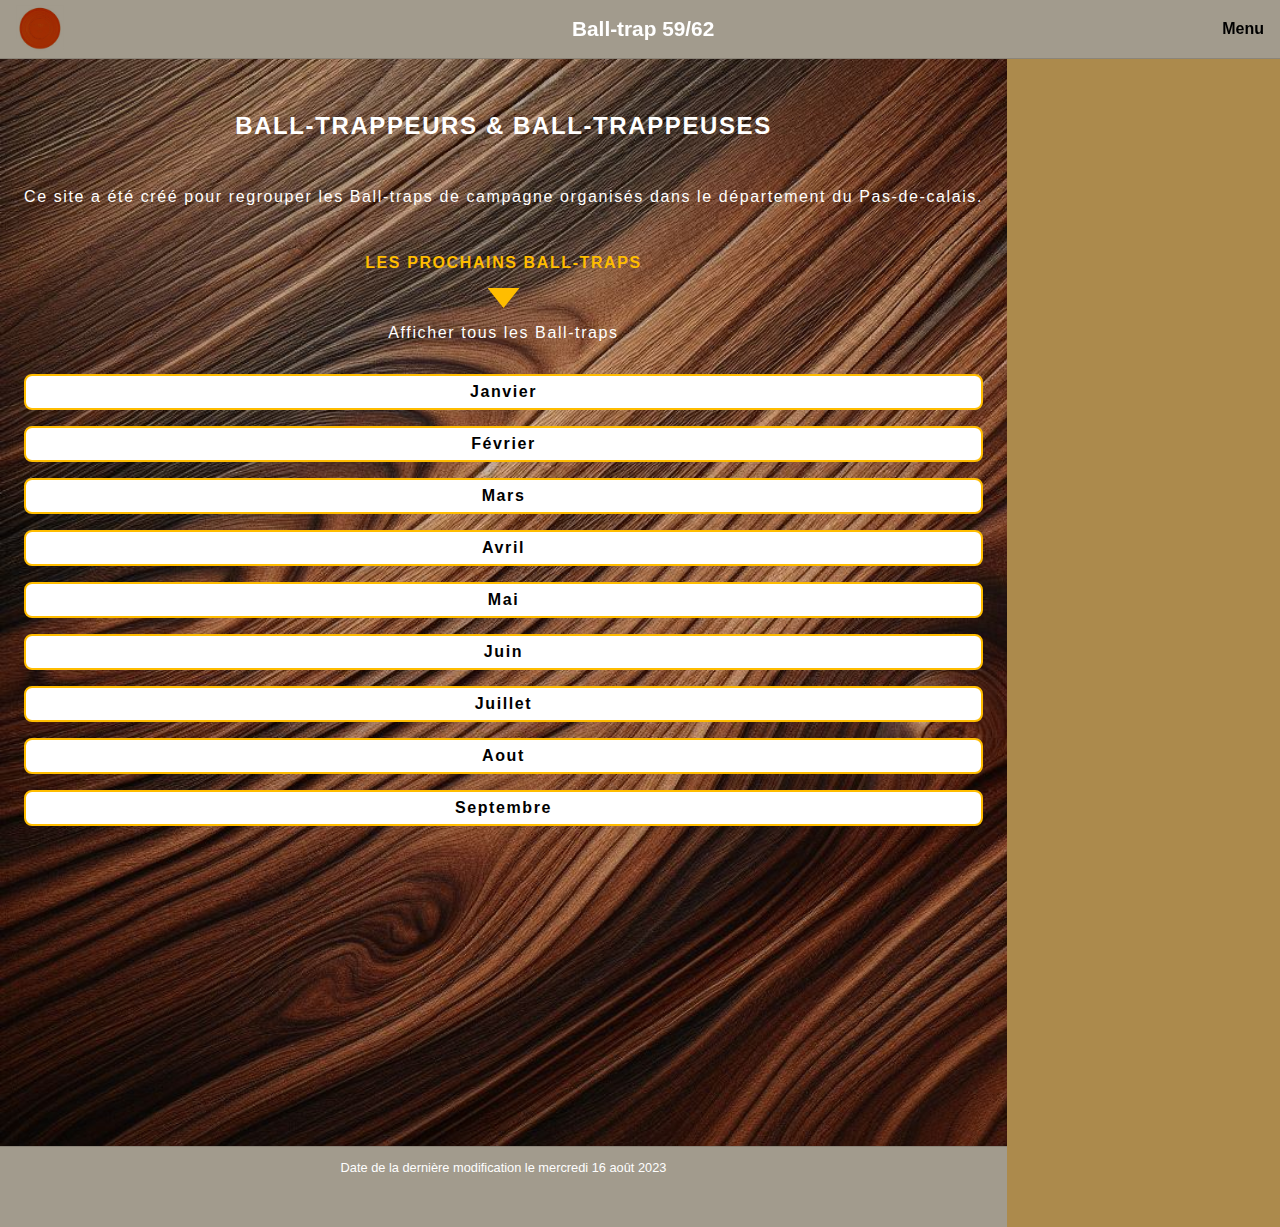
==== commit 1d32bb76: "test sur telephone avec image background bois" ====
--- a/index.html
+++ b/index.html
@@ -10,15 +10,15 @@
 </head>
 
 <body>
-
+<div class="sub-body-container">
     <header>
-        <img src="classic_eef148fd-13c6-4ead-8cd6-66acc513e427.jpg" class="logo-top" alt="">
+        <img src="images/classic_eef148fd-13c6-4ead-8cd6-66acc513e427.jpg" class="logo-top" alt="">
         <h1>Ball-trap 59/62</h1>
         <nav>
             <details>
                 <summary>Menu</summary>
                 <ul>
-                    <li><a href="form.html">test</a></li>
+                    <li><a href="">test</a></li>
                 </ul>
             </details>
             <!-- <ul> -->
@@ -28,6 +28,7 @@
     </header>
 
     <main class="container">
+        <div class="image" id="image-header"></div>
         <section class="bienvenue">
             <h2>Ball-trappeurs & Ball-trappeuses</h2>
             <p class="intro">
@@ -93,6 +94,7 @@
     <footer>
         <p>Date de la dernière modification <time datetime="16-08-2023">le mercredi 16 août 2023</time></p>
     </footer>
+</div>
     <script src="menuDeroulant.js"></script>
 </body>
 
--- a/style.css
+++ b/style.css
@@ -1,15 +1,49 @@
 :root {
+    /* theme d'origine
     --theme-color: rgb(155, 39, 0);
     --bg-color: #ffe9bf;
     --header-color: rgb(255, 199, 114);
-    --border-cfg : 1px solid rgba(0, 0, 0, 0.137);
+    --border-cfg : 1px solid rgba(0, 0, 0, 0.137); 
+    */
+
+    /*--- autre theme : ----------*/
+    /* --theme-color: rgb(128 38 8); */
+    /* --bg-color: #ac8a4c; */
+    /* --header-color: rgb(255 154 1); */
+    /* --border-cfg: 1px solid rgba(0, 0, 0, 0.137); */
+    /* ---------------------------------*/
+    /*  */
+     /*--- theme background image texture : ----------*/
+     --theme-color: rgb(255 189 0);
+     --bg-color: #ac8a4c;
+     --header-color: rgb(162 155 141);
+     --border-cfg: 1px solid rgba(0, 0, 0, 0.137);
+     --paragraph-color: rgb(255, 255, 255);
+    /* ---------------------------------*/
+    /*  */
+
   }
+
   html{scroll-behavior:smooth}
+
 body{
     background-color: var(--bg-color);
     margin: 0;
     font-family: Arial, Helvetica, sans-serif;
     min-height: 100vh;
+    position: relative;
+}
+p, h1, h2, a{
+    color: var(--paragraph-color);
+}
+
+.sub-body-container{
+ position: absolute;
+ background-image: url("images/texture-bois.jpg");
+ background-size: cover;
+ background-blend-mode: multiply;
+ background-repeat: no-repeat;
+ 
 }
 header{
     display: flex;
@@ -17,7 +51,7 @@
     justify-content: space-between;
     background-color: var(--header-color);
     padding: 0.3rem 0;
-    border-radius: 0 0 0.4rem 0.4rem;
+    /* border-radius: 0 0 0.4rem 0.4rem; */
     width: 100%;
     position: fixed;
     z-index: 1;
@@ -45,6 +79,7 @@
     margin-right: 1rem;
 }
 .container{
+    position: relative;
     margin: 7rem 1.5rem 0 1.5rem;
     letter-spacing: 0.1em;
 }
@@ -62,6 +97,20 @@
     font-weight: bold;
     color: var(--theme-color);
     text-transform: uppercase;
+}
+#image-header{
+    /* 
+    position: absolute;
+    z-index: -1;
+    top: -7rem;
+    left: -1.5rem;
+    background-image: url("images/texture-bois.jpg");
+    background-size: cover;
+    width: 100vw;
+    height: 80rem;
+    background-repeat: no-repeat;
+    opacity: 65%;
+    */
 }
 .arrow-down {
     width: 32px;
@@ -81,7 +130,6 @@
     margin: 1rem 0;
     display: block;
     text-decoration: none;
-    color: black;
 }
 /* .afficher-liste-bt:before {
     content: "";
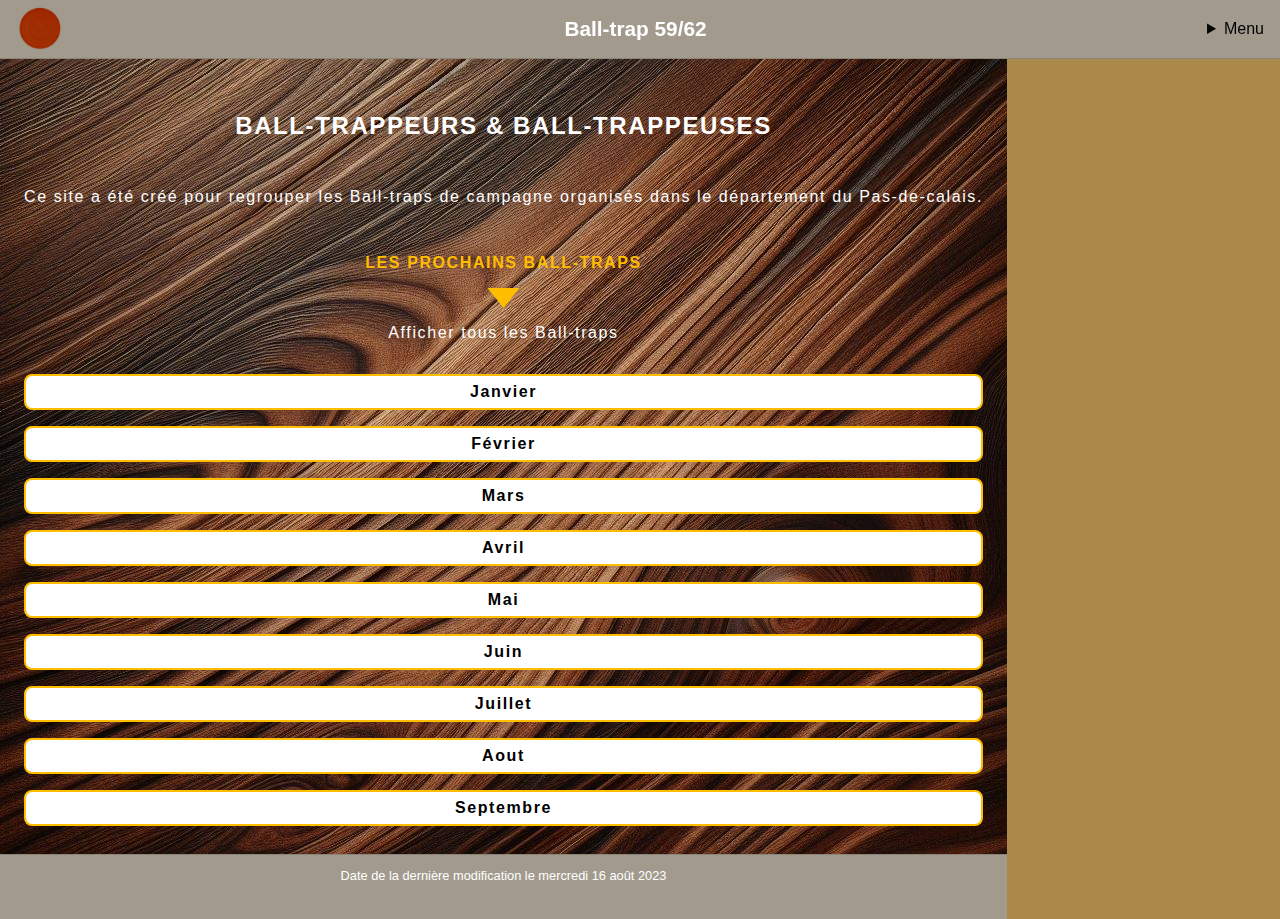
==== commit ab3b2aef: "test pour image de fond imobile" ====
--- a/index.html
+++ b/index.html
@@ -48,12 +48,67 @@
                     <article>
                         <h4>Fiefs</h4>
                         <time datetime="03-11-2023">le 03-11-2023</time>
-                        <a href="">Voir plus</a>
+                        <a href="#">Voir plus</a>
                     </article>
                     <article>
                         <h4>Pihem</h4>
                         <time datetime="07-05-2023">le 07-05-2023</time>
-                        <a href="">Voir plus</a>
+                        <a href="#">Voir plus</a>
+                    </article>
+                    <article>
+                        <h4>Pihem</h4>
+                        <time datetime="07-05-2023">le 07-05-2023</time>
+                        <a href="#">Voir plus</a>
+                    </article>
+                    <article>
+                        <h4>Pihem</h4>
+                        <time datetime="07-05-2023">le 07-05-2023</time>
+                        <a href="#">Voir plus</a>
+                    </article>
+                    <article>
+                        <h4>Pihem</h4>
+                        <time datetime="07-05-2023">le 07-05-2023</time>
+                        <a href="#">Voir plus</a>
+                    </article>
+                    <article>
+                        <h4>Pihem</h4>
+                        <time datetime="07-05-2023">le 07-05-2023</time>
+                        <a href="#">Voir plus</a>
+                    </article>
+                    <article>
+                        <h4>Pihem</h4>
+                        <time datetime="07-05-2023">le 07-05-2023</time>
+                        <a href="#">Voir plus</a>
+                    </article>
+                    <article>
+                        <h4>Pihem</h4>
+                        <time datetime="07-05-2023">le 07-05-2023</time>
+                        <a href="#">Voir plus</a>
+                    </article>
+                    <article>
+                        <h4>Pihem</h4>
+                        <time datetime="07-05-2023">le 07-05-2023</time>
+                        <a href="#">Voir plus</a>
+                    </article>
+                    <article>
+                        <h4>Pihem</h4>
+                        <time datetime="07-05-2023">le 07-05-2023</time>
+                        <a href="#">Voir plus</a>
+                    </article>
+                    <article>
+                        <h4>Pihem</h4>
+                        <time datetime="07-05-2023">le 07-05-2023</time>
+                        <a href="#">Voir plus</a>
+                    </article>
+                    <article>
+                        <h4>Pihem</h4>
+                        <time datetime="07-05-2023">le 07-05-2023</time>
+                        <a href="#">Voir plus</a>
+                    </article>
+                    <article>
+                        <h4>Pihem</h4>
+                        <time datetime="07-05-2023">le 07-05-2023</time>
+                        <a href="#">Voir plus</a>
                     </article>
                 </section>
             </div>
--- a/style.css
+++ b/style.css
@@ -31,7 +31,8 @@
     margin: 0;
     font-family: Arial, Helvetica, sans-serif;
     min-height: 100vh;
-    position: relative;
+    /* height: 130vh; */
+    /* position: relative; */
 }
 p, h1, h2, a{
     color: var(--paragraph-color);
@@ -40,9 +41,10 @@
 .sub-body-container{
  position: absolute;
  background-image: url("images/texture-bois.jpg");
- background-size: cover;
- background-blend-mode: multiply;
+ background-size:auto;
+ /* background-blend-mode: multiply; */
  background-repeat: no-repeat;
+ /* height: 50rem; */
  
 }
 header{
@@ -98,20 +100,7 @@
     color: var(--theme-color);
     text-transform: uppercase;
 }
-#image-header{
-    /* 
-    position: absolute;
-    z-index: -1;
-    top: -7rem;
-    left: -1.5rem;
-    background-image: url("images/texture-bois.jpg");
-    background-size: cover;
-    width: 100vw;
-    height: 80rem;
-    background-repeat: no-repeat;
-    opacity: 65%;
-    */
-}
+
 .arrow-down {
     width: 32px;
     height: 20px;
@@ -130,6 +119,7 @@
     margin: 1rem 0;
     display: block;
     text-decoration: none;
+    
 }
 /* .afficher-liste-bt:before {
     content: "";
@@ -141,33 +131,17 @@
     border-bottom: 3px solid #000;
   } */
 
-.liste-bt details{
-    margin-top: 1rem;
-    background-color: white;
-    border: 2px solid var(--theme-color);
-    /* padding: 1rem; */
-    border-radius: 0.5rem;
-}
-details summary{
-    list-style: none;
-    text-align: center;
-    cursor: pointer;
-    height: 2rem;
-    display: flex;
-    align-items: center;
-    justify-content: center;
-    font-weight: bold;
+.liste-bt{
+    height: 30rem;
 }
 footer{
-    margin-top: 20rem;
+    /* margin-top: 8rem; */
     font-size: 0.8rem;
     text-align: center;
     background-color: var(--header-color);
-    height: 5rem;
+    height: 4rem;
     border-top: var(--border-cfg);
 }
-
-
 
 
 /* ----- Test de composant maison ----- */
@@ -176,9 +150,11 @@
     font-size: 1rem;
     margin: 0;
     height: 2rem;
-    display: flex;
-    align-items: center;
-    justify-content: center;
+    /* display: flex; */
+    /* align-items: center; */
+    /* justify-content: center; */
+    line-height: 2;
+    width: 100%;
     cursor: pointer;
 }
 .composant h3:active{
@@ -190,6 +166,7 @@
     background-color: white;
     border: 2px solid var(--theme-color);
     border-radius: 0.5rem;
+    
 }
 
 .composant .composant-content{
@@ -201,6 +178,7 @@
 .composant.--displayed h3{
     background-color: var(--theme-color);
     color: var(--bg-color);
+    border-radius: 0.5rem 0.5rem 0 0;
 }
 .composant .composant-content article h4{
     margin-bottom: 0;
@@ -214,10 +192,17 @@
 }
 
 .composant.--displayed{
-    /* position: absolute;
-    z-index: 1;
-    left: 0;
-    top: 4rem;
-    overflow-y:scroll; */
+    overflow-y: scroll;
+    height: 88vh;
+    position: fixed;
+    top: 3rem;
+    left: 5%;
+    width: 90%;
+    background-color: rgba(255, 255, 255, 0.986);
+}
+
+.composant.--displayed h3{
+    position: fixed;
+    width: 90%;
 }
 /* ------ fin du test --------   */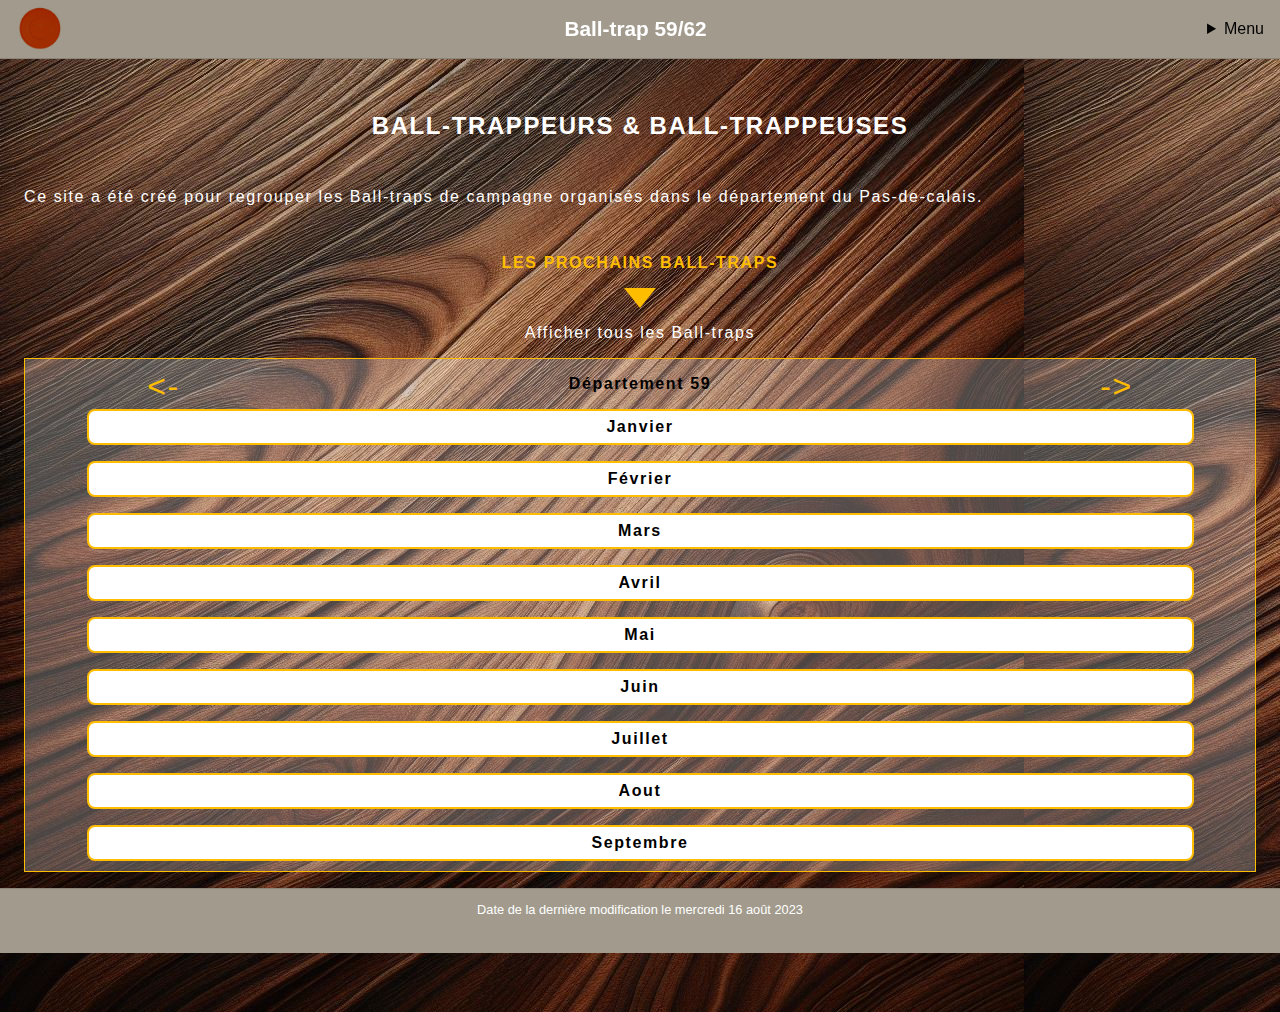
==== commit c20db870: "test scroll 2" ====
--- a/index.html
+++ b/index.html
@@ -10,9 +10,9 @@
 </head>
 
 <body>
-<div class="sub-body-container">
+
     <header>
-        <img src="images/classic_eef148fd-13c6-4ead-8cd6-66acc513e427.jpg" class="logo-top" alt="">
+        <img src="../../docs/images/classic_eef148fd-13c6-4ead-8cd6-66acc513e427.jpg" class="logo-top" alt="">
         <h1>Ball-trap 59/62</h1>
         <nav>
             <details>
@@ -39,117 +39,228 @@
         <div class="indication" id="nextBt">
             <p class="prochains-bt">Les prochains Ball-traps</p>
             <div class="arrow-down" id="arrowDown"></div>
-            <a href="#nextBt" class="afficher-liste-bt" id="allBt">Afficher tous les Ball-traps</a>
+            <p class="afficher-liste-bt" id="allBt">Afficher tous les Ball-traps</p>
         </div>
-        <section class="liste-bt">
-            <div class="composant">
-                <h3>Janvier</h3>
-                <section class="composant-content">
-                    <article>
-                        <h4>Fiefs</h4>
-                        <time datetime="03-11-2023">le 03-11-2023</time>
-                        <a href="#">Voir plus</a>
-                    </article>
-                    <article>
-                        <h4>Pihem</h4>
-                        <time datetime="07-05-2023">le 07-05-2023</time>
-                        <a href="#">Voir plus</a>
-                    </article>
-                    <article>
-                        <h4>Pihem</h4>
-                        <time datetime="07-05-2023">le 07-05-2023</time>
-                        <a href="#">Voir plus</a>
-                    </article>
-                    <article>
-                        <h4>Pihem</h4>
-                        <time datetime="07-05-2023">le 07-05-2023</time>
-                        <a href="#">Voir plus</a>
-                    </article>
-                    <article>
-                        <h4>Pihem</h4>
-                        <time datetime="07-05-2023">le 07-05-2023</time>
-                        <a href="#">Voir plus</a>
-                    </article>
-                    <article>
-                        <h4>Pihem</h4>
-                        <time datetime="07-05-2023">le 07-05-2023</time>
-                        <a href="#">Voir plus</a>
-                    </article>
-                    <article>
-                        <h4>Pihem</h4>
-                        <time datetime="07-05-2023">le 07-05-2023</time>
-                        <a href="#">Voir plus</a>
-                    </article>
-                    <article>
-                        <h4>Pihem</h4>
-                        <time datetime="07-05-2023">le 07-05-2023</time>
-                        <a href="#">Voir plus</a>
-                    </article>
-                    <article>
-                        <h4>Pihem</h4>
-                        <time datetime="07-05-2023">le 07-05-2023</time>
-                        <a href="#">Voir plus</a>
-                    </article>
-                    <article>
-                        <h4>Pihem</h4>
-                        <time datetime="07-05-2023">le 07-05-2023</time>
-                        <a href="#">Voir plus</a>
-                    </article>
-                    <article>
-                        <h4>Pihem</h4>
-                        <time datetime="07-05-2023">le 07-05-2023</time>
-                        <a href="#">Voir plus</a>
-                    </article>
-                    <article>
-                        <h4>Pihem</h4>
-                        <time datetime="07-05-2023">le 07-05-2023</time>
-                        <a href="#">Voir plus</a>
-                    </article>
-                    <article>
-                        <h4>Pihem</h4>
-                        <time datetime="07-05-2023">le 07-05-2023</time>
-                        <a href="#">Voir plus</a>
-                    </article>
+        <div class="container-departement">
+            <a href="#liste1" type="button" id="previous">&#60;-</a>
+            <a href="#liste2" type="button" id="next">-&#62;</a>
+            <div class="test-departement">
+                <section class="liste-bt" id="liste1">
+                    <strong>Département 59</strong>
+                    <div class="composant">
+                        <h3>Janvier</h3>
+                        <section class="composant-content">
+                            <article>
+                                <h4>Fiefs</h4>
+                                <time datetime="03-11-2023">le 03-11-2023</time>
+                                <a href="#">Voir plus</a>
+                            </article>
+                            <article>
+                                <h4>Pihem</h4>
+                                <time datetime="07-05-2023">le 07-05-2023</time>
+                                <a href="#">Voir plus</a>
+                            </article>
+                            <article>
+                                <h4>Pihem</h4>
+                                <time datetime="07-05-2023">le 07-05-2023</time>
+                                <a href="#">Voir plus</a>
+                            </article>
+                            <article>
+                                <h4>Pihem</h4>
+                                <time datetime="07-05-2023">le 07-05-2023</time>
+                                <a href="#">Voir plus</a>
+                            </article>
+                            <article>
+                                <h4>Pihem</h4>
+                                <time datetime="07-05-2023">le 07-05-2023</time>
+                                <a href="#">Voir plus</a>
+                            </article>
+                            <article>
+                                <h4>Pihem</h4>
+                                <time datetime="07-05-2023">le 07-05-2023</time>
+                                <a href="#">Voir plus</a>
+                            </article>
+                            <article>
+                                <h4>Pihem</h4>
+                                <time datetime="07-05-2023">le 07-05-2023</time>
+                                <a href="#">Voir plus</a>
+                            </article>
+                            <article>
+                                <h4>Pihem</h4>
+                                <time datetime="07-05-2023">le 07-05-2023</time>
+                                <a href="#">Voir plus</a>
+                            </article>
+                            <article>
+                                <h4>Pihem</h4>
+                                <time datetime="07-05-2023">le 07-05-2023</time>
+                                <a href="#">Voir plus</a>
+                            </article>
+                            <article>
+                                <h4>Pihem</h4>
+                                <time datetime="07-05-2023">le 07-05-2023</time>
+                                <a href="#">Voir plus</a>
+                            </article>
+                            <article>
+                                <h4>Pihem</h4>
+                                <time datetime="07-05-2023">le 07-05-2023</time>
+                                <a href="#">Voir plus</a>
+                            </article>
+                            <article>
+                                <h4>Pihem</h4>
+                                <time datetime="07-05-2023">le 07-05-2023</time>
+                                <a href="#">Voir plus</a>
+                            </article>
+                            <article>
+                                <h4>Pihem</h4>
+                                <time datetime="07-05-2023">le 07-05-2023</time>
+                                <a href="#">Voir plus</a>
+                            </article>
+                        </section>
+                    </div>
+                    <div class="composant">
+                        <h3>Février</h3>
+                        <p class="composant-content">aaaaaaaaa</p>
+                    </div>
+                    <div class="composant">
+                        <h3>Mars</h3>
+                        <p class="composant-content">aaaaaaaaa</p>
+                    </div>
+                    <div class="composant">
+                        <h3>Avril</h3>
+                        <p class="composant-content">aaaaaaaaa</p>
+                    </div>
+                    <div class="composant">
+                        <h3>Mai</h3>
+                        <p class="composant-content">aaaaaaaaa</p>
+                    </div>
+                    <div class="composant">
+                        <h3>Juin</h3>
+                        <p class="composant-content">aaaaaaaaa</p>
+                    </div>
+                    <div class="composant">
+                        <h3>Juillet</h3>
+                        <p class="composant-content">aaaaaaaaa</p>
+                    </div>
+                    <div class="composant">
+                        <h3>Aout</h3>
+                        <p class="composant-content">aaaaaaaaa</p>
+                    </div>
+                    <div class="composant">
+                        <h3>Septembre</h3>
+                        <p class="composant-content">aaaaaaaaa</p>
+                    </div>
+                </section>
+                <section class="liste-bt" id="liste2">
+                    <strong>Département 62</strong>
+                    <div class="composant">
+                        <h3>Janvier</h3>
+                        <section class="composant-content">
+                            <article>
+                                <h4>Fiefs</h4>
+                                <time datetime="03-11-2023">le 03-11-2023</time>
+                                <a href="#">Voir plus</a>
+                            </article>
+                            <article>
+                                <h4>Pihem</h4>
+                                <time datetime="07-05-2023">le 07-05-2023</time>
+                                <a href="#">Voir plus</a>
+                            </article>
+                            <article>
+                                <h4>Pihem</h4>
+                                <time datetime="07-05-2023">le 07-05-2023</time>
+                                <a href="#">Voir plus</a>
+                            </article>
+                            <article>
+                                <h4>Pihem</h4>
+                                <time datetime="07-05-2023">le 07-05-2023</time>
+                                <a href="#">Voir plus</a>
+                            </article>
+                            <article>
+                                <h4>Pihem</h4>
+                                <time datetime="07-05-2023">le 07-05-2023</time>
+                                <a href="#">Voir plus</a>
+                            </article>
+                            <article>
+                                <h4>Pihem</h4>
+                                <time datetime="07-05-2023">le 07-05-2023</time>
+                                <a href="#">Voir plus</a>
+                            </article>
+                            <article>
+                                <h4>Pihem</h4>
+                                <time datetime="07-05-2023">le 07-05-2023</time>
+                                <a href="#">Voir plus</a>
+                            </article>
+                            <article>
+                                <h4>Pihem</h4>
+                                <time datetime="07-05-2023">le 07-05-2023</time>
+                                <a href="#">Voir plus</a>
+                            </article>
+                            <article>
+                                <h4>Pihem</h4>
+                                <time datetime="07-05-2023">le 07-05-2023</time>
+                                <a href="#">Voir plus</a>
+                            </article>
+                            <article>
+                                <h4>Pihem</h4>
+                                <time datetime="07-05-2023">le 07-05-2023</time>
+                                <a href="#">Voir plus</a>
+                            </article>
+                            <article>
+                                <h4>Pihem</h4>
+                                <time datetime="07-05-2023">le 07-05-2023</time>
+                                <a href="#">Voir plus</a>
+                            </article>
+                            <article>
+                                <h4>Pihem</h4>
+                                <time datetime="07-05-2023">le 07-05-2023</time>
+                                <a href="#">Voir plus</a>
+                            </article>
+                            <article>
+                                <h4>Pihem</h4>
+                                <time datetime="07-05-2023">le 07-05-2023</time>
+                                <a href="#">Voir plus</a>
+                            </article>
+                        </section>
+                    </div>
+                    <div class="composant">
+                        <h3>Février</h3>
+                        <p class="composant-content">aaaaaaaaa</p>
+                    </div>
+                    <div class="composant">
+                        <h3>Mars</h3>
+                        <p class="composant-content">aaaaaaaaa</p>
+                    </div>
+                    <div class="composant">
+                        <h3>Avril</h3>
+                        <p class="composant-content">aaaaaaaaa</p>
+                    </div>
+                    <div class="composant">
+                        <h3>Mai</h3>
+                        <p class="composant-content">aaaaaaaaa</p>
+                    </div>
+                    <div class="composant">
+                        <h3>Juin</h3>
+                        <p class="composant-content">aaaaaaaaa</p>
+                    </div>
+                    <div class="composant">
+                        <h3>Juillet</h3>
+                        <p class="composant-content">aaaaaaaaa</p>
+                    </div>
+                    <div class="composant">
+                        <h3>Aout</h3>
+                        <p class="composant-content">aaaaaaaaa</p>
+                    </div>
+                    <div class="composant">
+                        <h3>Septembre</h3>
+                        <p class="composant-content">aaaaaaaaa</p>
+                    </div>
                 </section>
             </div>
-            <div class="composant">
-                <h3>Février</h3>
-                <p class="composant-content">aaaaaaaaa</p>
-            </div>
-            <div class="composant">
-                <h3>Mars</h3>
-                <p class="composant-content">aaaaaaaaa</p>
-            </div>
-            <div class="composant">
-                <h3>Avril</h3>
-                <p class="composant-content">aaaaaaaaa</p>
-            </div>
-            <div class="composant">
-                <h3>Mai</h3>
-                <p class="composant-content">aaaaaaaaa</p>
-            </div>
-            <div class="composant">
-                <h3>Juin</h3>
-                <p class="composant-content">aaaaaaaaa</p>
-            </div>
-            <div class="composant">
-                <h3>Juillet</h3>
-                <p class="composant-content">aaaaaaaaa</p>
-            </div>
-            <div class="composant">
-                <h3>Aout</h3>
-                <p class="composant-content">aaaaaaaaa</p>
-            </div>
-            <div class="composant">
-                <h3>Septembre</h3>
-                <p class="composant-content">aaaaaaaaa</p>
-            </div>
-        </section>
+        </div>
     </main>
     <footer>
         <p>Date de la dernière modification <time datetime="16-08-2023">le mercredi 16 août 2023</time></p>
     </footer>
-</div>
     <script src="menuDeroulant.js"></script>
 </body>
 
--- a/style.css
+++ b/style.css
@@ -27,25 +27,14 @@
   html{scroll-behavior:smooth}
 
 body{
-    background-color: var(--bg-color);
     margin: 0;
     font-family: Arial, Helvetica, sans-serif;
     min-height: 100vh;
-    /* height: 130vh; */
-    /* position: relative; */
+    background-image: url("../../docs/images/texture-bois.jpg");
+    
 }
 p, h1, h2, a{
     color: var(--paragraph-color);
-}
-
-.sub-body-container{
- position: absolute;
- background-image: url("images/texture-bois.jpg");
- background-size:auto;
- /* background-blend-mode: multiply; */
- background-repeat: no-repeat;
- /* height: 50rem; */
- 
 }
 header{
     display: flex;
@@ -53,10 +42,9 @@
     justify-content: space-between;
     background-color: var(--header-color);
     padding: 0.3rem 0;
-    /* border-radius: 0 0 0.4rem 0.4rem; */
     width: 100%;
     position: fixed;
-    z-index: 1;
+    z-index: 3;
     top: 0;
     border-bottom: var(--border-cfg);
 }
@@ -84,6 +72,7 @@
     position: relative;
     margin: 7rem 1.5rem 0 1.5rem;
     letter-spacing: 0.1em;
+
 }
 .container .bienvenue h2{
     text-transform: uppercase;
@@ -107,9 +96,6 @@
     background-color: var(--theme-color);
     margin: 0 auto;
     clip-path: polygon(100% 0, 0 0, 50% 100%);
-}
-.liste-bt .composant:first-child{
-    margin-top: 2rem;
 }
 .afficher-liste-bt{
     position: relative;
@@ -130,12 +116,45 @@
     width: 10%;
     border-bottom: 3px solid #000;
   } */
+.test-departement{
+    position: relative;
+    display: grid;
+    grid-template-columns: repeat(2, 100%);
+    text-align: center;
+    border: 1px solid var(--theme-color);
+    background-color: rgba(255, 255, 255, 0.253);
+    overflow-x: scroll;
+    scroll-snap-type: x mandatory;
+    margin-bottom: 1rem;
+    scroll-behavior: smooth;
+}
+.container-departement{
+    position: relative;
+}
+
+.container-departement #previous, #next{
+    position: absolute;
+    color: var(--theme-color);
+    text-decoration: none;
+    font-size: 2rem;
+    z-index: 1;
+    top: 2%;
+}
+#previous{
+    left: 10%;
+}
+#next{
+    right: 10%;
+}
 
 .liste-bt{
     height: 30rem;
+    margin: 1rem auto;
+    width: 90%;
+    scroll-snap-align: center;
+    flex: none;
 }
 footer{
-    /* margin-top: 8rem; */
     font-size: 0.8rem;
     text-align: center;
     background-color: var(--header-color);
@@ -150,9 +169,6 @@
     font-size: 1rem;
     margin: 0;
     height: 2rem;
-    /* display: flex; */
-    /* align-items: center; */
-    /* justify-content: center; */
     line-height: 2;
     width: 100%;
     cursor: pointer;
@@ -166,7 +182,6 @@
     background-color: white;
     border: 2px solid var(--theme-color);
     border-radius: 0.5rem;
-    
 }
 
 .composant .composant-content{
@@ -178,7 +193,9 @@
 .composant.--displayed h3{
     background-color: var(--theme-color);
     color: var(--bg-color);
-    border-radius: 0.5rem 0.5rem 0 0;
+    position: sticky;
+    top: 0;
+    
 }
 .composant .composant-content article h4{
     margin-bottom: 0;
@@ -191,18 +208,26 @@
     display: block;
 }
 
-.composant.--displayed{
+.composant.--displayed{ /*test avec fixed */
     overflow-y: scroll;
-    height: 88vh;
+    height: 70vh;
     position: fixed;
-    top: 3rem;
+    top: 6rem;
     left: 5%;
     width: 90%;
     background-color: rgba(255, 255, 255, 0.986);
-}
-
-.composant.--displayed h3{
-    position: fixed;
-    width: 90%;
-}
+    z-index: 2;
+}
+
+/* .composant.--displayed{ /*test avec absolute
+    overflow-y: scroll;
+    height: 70vh;
+    position: relative;
+    top: 6rem;
+    left: 5%;
+    width: 100%;
+    background-color: rgba(255, 255, 255, 0.986);
+} */
+
+
 /* ------ fin du test --------   */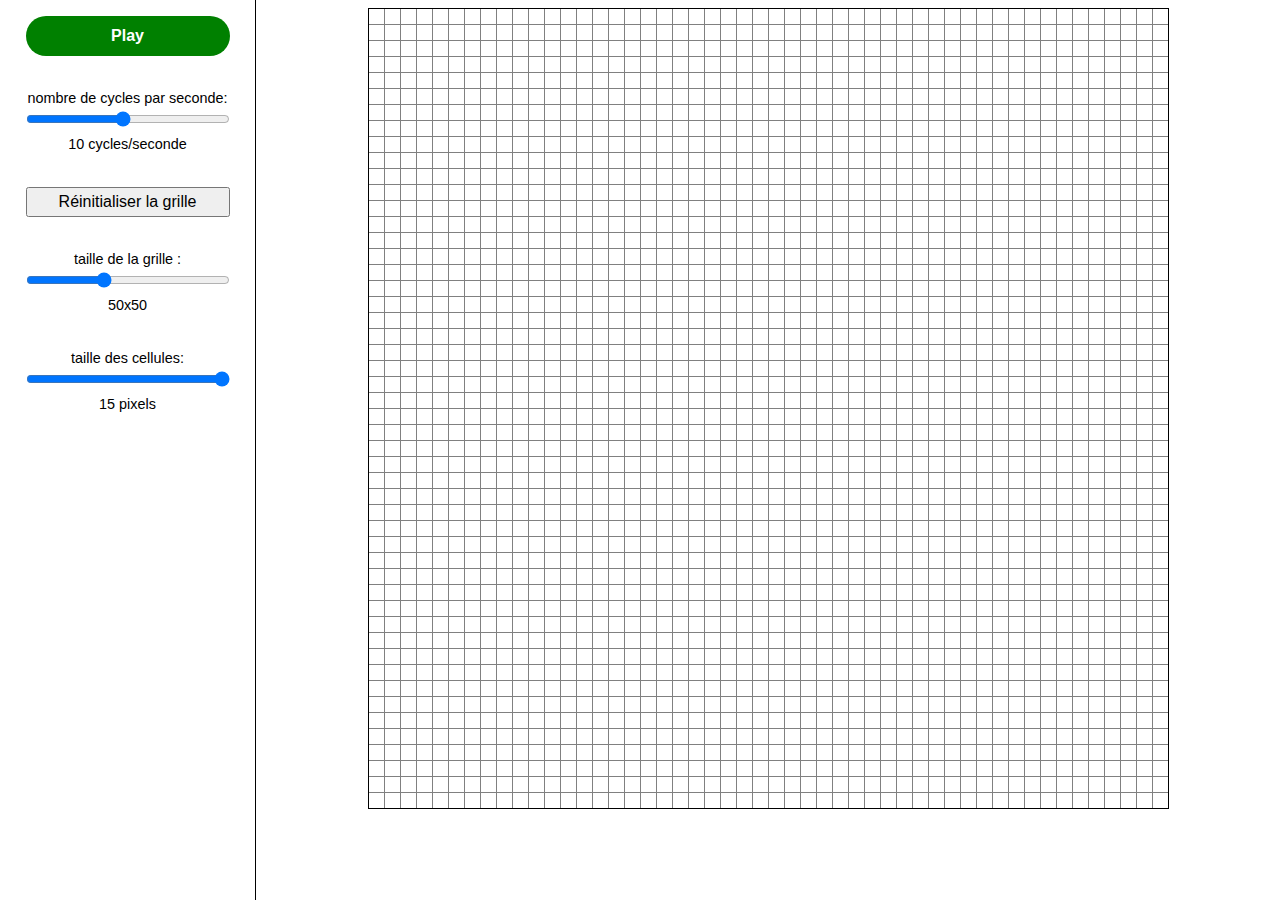
==== commit 25c2ac9c: "deploiement jeux de la vie v1" ====
--- a/index.html
+++ b/index.html
@@ -1,267 +1,18 @@
 <!DOCTYPE html>
 <html lang="en">
-
-<head>
-    <meta charset="UTF-8">
-    <meta http-equiv="X-UA-Compatible" content="IE=edge">
-    <meta name="viewport" content="width=device-width, initial-scale=1.0">
-    <link rel="stylesheet" href="style.css">
-    <title>Ball-trap 59/62</title>
-</head>
-
-<body>
-
-    <header>
-        <img src="../../docs/images/classic_eef148fd-13c6-4ead-8cd6-66acc513e427.jpg" class="logo-top" alt="">
-        <h1>Ball-trap 59/62</h1>
-        <nav>
-            <details>
-                <summary>Menu</summary>
-                <ul>
-                    <li><a href="">test</a></li>
-                </ul>
-            </details>
-            <!-- <ul> -->
-            <!-- <li>Menu</li> -->
-            <!-- </ul> -->
-        </nav>
-    </header>
-
-    <main class="container">
-        <div class="image" id="image-header"></div>
-        <section class="bienvenue">
-            <h2>Ball-trappeurs & Ball-trappeuses</h2>
-            <p class="intro">
-                Ce site a été créé pour regrouper les Ball-traps de campagne organisés dans le département du
-                Pas-de-calais.</p>
-            </p>
-        </section>
-        <div class="indication" id="nextBt">
-            <p class="prochains-bt">Les prochains Ball-traps</p>
-            <div class="arrow-down" id="arrowDown"></div>
-            <p class="afficher-liste-bt" id="allBt">Afficher tous les Ball-traps</p>
-        </div>
-        <div class="container-departement">
-            <a href="#liste1" type="button" id="previous">&#60;-</a>
-            <a href="#liste2" type="button" id="next">-&#62;</a>
-            <div class="test-departement">
-                <section class="liste-bt" id="liste1">
-                    <strong>Département 59</strong>
-                    <div class="composant">
-                        <h3>Janvier</h3>
-                        <section class="composant-content">
-                            <article>
-                                <h4>Fiefs</h4>
-                                <time datetime="03-11-2023">le 03-11-2023</time>
-                                <a href="#">Voir plus</a>
-                            </article>
-                            <article>
-                                <h4>Pihem</h4>
-                                <time datetime="07-05-2023">le 07-05-2023</time>
-                                <a href="#">Voir plus</a>
-                            </article>
-                            <article>
-                                <h4>Pihem</h4>
-                                <time datetime="07-05-2023">le 07-05-2023</time>
-                                <a href="#">Voir plus</a>
-                            </article>
-                            <article>
-                                <h4>Pihem</h4>
-                                <time datetime="07-05-2023">le 07-05-2023</time>
-                                <a href="#">Voir plus</a>
-                            </article>
-                            <article>
-                                <h4>Pihem</h4>
-                                <time datetime="07-05-2023">le 07-05-2023</time>
-                                <a href="#">Voir plus</a>
-                            </article>
-                            <article>
-                                <h4>Pihem</h4>
-                                <time datetime="07-05-2023">le 07-05-2023</time>
-                                <a href="#">Voir plus</a>
-                            </article>
-                            <article>
-                                <h4>Pihem</h4>
-                                <time datetime="07-05-2023">le 07-05-2023</time>
-                                <a href="#">Voir plus</a>
-                            </article>
-                            <article>
-                                <h4>Pihem</h4>
-                                <time datetime="07-05-2023">le 07-05-2023</time>
-                                <a href="#">Voir plus</a>
-                            </article>
-                            <article>
-                                <h4>Pihem</h4>
-                                <time datetime="07-05-2023">le 07-05-2023</time>
-                                <a href="#">Voir plus</a>
-                            </article>
-                            <article>
-                                <h4>Pihem</h4>
-                                <time datetime="07-05-2023">le 07-05-2023</time>
-                                <a href="#">Voir plus</a>
-                            </article>
-                            <article>
-                                <h4>Pihem</h4>
-                                <time datetime="07-05-2023">le 07-05-2023</time>
-                                <a href="#">Voir plus</a>
-                            </article>
-                            <article>
-                                <h4>Pihem</h4>
-                                <time datetime="07-05-2023">le 07-05-2023</time>
-                                <a href="#">Voir plus</a>
-                            </article>
-                            <article>
-                                <h4>Pihem</h4>
-                                <time datetime="07-05-2023">le 07-05-2023</time>
-                                <a href="#">Voir plus</a>
-                            </article>
-                        </section>
-                    </div>
-                    <div class="composant">
-                        <h3>Février</h3>
-                        <p class="composant-content">aaaaaaaaa</p>
-                    </div>
-                    <div class="composant">
-                        <h3>Mars</h3>
-                        <p class="composant-content">aaaaaaaaa</p>
-                    </div>
-                    <div class="composant">
-                        <h3>Avril</h3>
-                        <p class="composant-content">aaaaaaaaa</p>
-                    </div>
-                    <div class="composant">
-                        <h3>Mai</h3>
-                        <p class="composant-content">aaaaaaaaa</p>
-                    </div>
-                    <div class="composant">
-                        <h3>Juin</h3>
-                        <p class="composant-content">aaaaaaaaa</p>
-                    </div>
-                    <div class="composant">
-                        <h3>Juillet</h3>
-                        <p class="composant-content">aaaaaaaaa</p>
-                    </div>
-                    <div class="composant">
-                        <h3>Aout</h3>
-                        <p class="composant-content">aaaaaaaaa</p>
-                    </div>
-                    <div class="composant">
-                        <h3>Septembre</h3>
-                        <p class="composant-content">aaaaaaaaa</p>
-                    </div>
-                </section>
-                <section class="liste-bt" id="liste2">
-                    <strong>Département 62</strong>
-                    <div class="composant">
-                        <h3>Janvier</h3>
-                        <section class="composant-content">
-                            <article>
-                                <h4>Fiefs</h4>
-                                <time datetime="03-11-2023">le 03-11-2023</time>
-                                <a href="#">Voir plus</a>
-                            </article>
-                            <article>
-                                <h4>Pihem</h4>
-                                <time datetime="07-05-2023">le 07-05-2023</time>
-                                <a href="#">Voir plus</a>
-                            </article>
-                            <article>
-                                <h4>Pihem</h4>
-                                <time datetime="07-05-2023">le 07-05-2023</time>
-                                <a href="#">Voir plus</a>
-                            </article>
-                            <article>
-                                <h4>Pihem</h4>
-                                <time datetime="07-05-2023">le 07-05-2023</time>
-                                <a href="#">Voir plus</a>
-                            </article>
-                            <article>
-                                <h4>Pihem</h4>
-                                <time datetime="07-05-2023">le 07-05-2023</time>
-                                <a href="#">Voir plus</a>
-                            </article>
-                            <article>
-                                <h4>Pihem</h4>
-                                <time datetime="07-05-2023">le 07-05-2023</time>
-                                <a href="#">Voir plus</a>
-                            </article>
-                            <article>
-                                <h4>Pihem</h4>
-                                <time datetime="07-05-2023">le 07-05-2023</time>
-                                <a href="#">Voir plus</a>
-                            </article>
-                            <article>
-                                <h4>Pihem</h4>
-                                <time datetime="07-05-2023">le 07-05-2023</time>
-                                <a href="#">Voir plus</a>
-                            </article>
-                            <article>
-                                <h4>Pihem</h4>
-                                <time datetime="07-05-2023">le 07-05-2023</time>
-                                <a href="#">Voir plus</a>
-                            </article>
-                            <article>
-                                <h4>Pihem</h4>
-                                <time datetime="07-05-2023">le 07-05-2023</time>
-                                <a href="#">Voir plus</a>
-                            </article>
-                            <article>
-                                <h4>Pihem</h4>
-                                <time datetime="07-05-2023">le 07-05-2023</time>
-                                <a href="#">Voir plus</a>
-                            </article>
-                            <article>
-                                <h4>Pihem</h4>
-                                <time datetime="07-05-2023">le 07-05-2023</time>
-                                <a href="#">Voir plus</a>
-                            </article>
-                            <article>
-                                <h4>Pihem</h4>
-                                <time datetime="07-05-2023">le 07-05-2023</time>
-                                <a href="#">Voir plus</a>
-                            </article>
-                        </section>
-                    </div>
-                    <div class="composant">
-                        <h3>Février</h3>
-                        <p class="composant-content">aaaaaaaaa</p>
-                    </div>
-                    <div class="composant">
-                        <h3>Mars</h3>
-                        <p class="composant-content">aaaaaaaaa</p>
-                    </div>
-                    <div class="composant">
-                        <h3>Avril</h3>
-                        <p class="composant-content">aaaaaaaaa</p>
-                    </div>
-                    <div class="composant">
-                        <h3>Mai</h3>
-                        <p class="composant-content">aaaaaaaaa</p>
-                    </div>
-                    <div class="composant">
-                        <h3>Juin</h3>
-                        <p class="composant-content">aaaaaaaaa</p>
-                    </div>
-                    <div class="composant">
-                        <h3>Juillet</h3>
-                        <p class="composant-content">aaaaaaaaa</p>
-                    </div>
-                    <div class="composant">
-                        <h3>Aout</h3>
-                        <p class="composant-content">aaaaaaaaa</p>
-                    </div>
-                    <div class="composant">
-                        <h3>Septembre</h3>
-                        <p class="composant-content">aaaaaaaaa</p>
-                    </div>
-                </section>
-            </div>
-        </div>
-    </main>
-    <footer>
-        <p>Date de la dernière modification <time datetime="16-08-2023">le mercredi 16 août 2023</time></p>
-    </footer>
-    <script src="menuDeroulant.js"></script>
-</body>
-
-</html>+	<head>
+		<meta charset="UTF-8" />
+		<meta name="viewport" content="width=device-width, initial-scale=1.0" />
+		<meta name="theme-color" content="#000000" />
+		<link rel="icon" href="/favicon.ico" />
+		<link rel="apple-touch-icon" href="/logo192.png" />
+		<link rel="manifest" href="/manifest.json" />
+		<title>React App with Vite</title>
+		<script type="module" crossorigin src="/assets/index-76e16fb9.js"></script>
+		<link rel="stylesheet" href="/assets/index-a0b117d5.css">
+	</head>
+	<body>
+		<div id="root"></div>
+		
+	</body>
+</html>
--- a/assets/index-a0b117d5.css
+++ b/assets/index-a0b117d5.css
@@ -0,0 +1 @@
+.container{width:80%}.container .grid{background-color:gray;display:grid;border:1px solid rgb(0,0,0);gap:1px;width:fit-content;margin:.5rem auto}.container .grid .cell{background-color:#fff;cursor:pointer}.container .grid .cell:hover,.container .grid .cell--alive{background-color:#a3b4ce}.App{min-height:100vh;display:flex;flex-flow:row nowrap}.configurator{border-right:1px solid black;width:20%}.configurator .container{margin:1rem auto;width:80%}.configurator .container .cycle{width:100%;cursor:pointer;border-radius:5rem;border:0;color:#fff;padding:.5rem;font-weight:700}.configurator .container .cycle--playing{background-color:#b10909}.configurator .container .cycle--stoped{background-color:green}.configurator .container .container-range-iteration{margin-top:2rem;text-align:center}.configurator .container .container-range-iteration .range-iteration{cursor:pointer;width:100%}.configurator .container .container-range-iteration p{font-size:.9rem}.configurator .container .reset-grid{margin-top:2rem;width:100%;cursor:pointer}*,*:before,*:after{box-sizing:border-box}*{margin:0}html,body{height:100%}body{line-height:1.5;-webkit-font-smoothing:antialiased}img,picture,video,canvas,svg{display:block;max-width:100%}input,button,textarea,select{font:inherit}p,h1,h2,h3,h4,h5,h6{overflow-wrap:break-word}#root,#__next{isolation:isolate}body{margin:0;font-family:-apple-system,BlinkMacSystemFont,Segoe UI,Roboto,Oxygen,Ubuntu,Cantarell,Fira Sans,Droid Sans,Helvetica Neue,sans-serif;-webkit-font-smoothing:antialiased;-moz-osx-font-smoothing:grayscale}code{font-family:source-code-pro,Menlo,Monaco,Consolas,Courier New,monospace}
